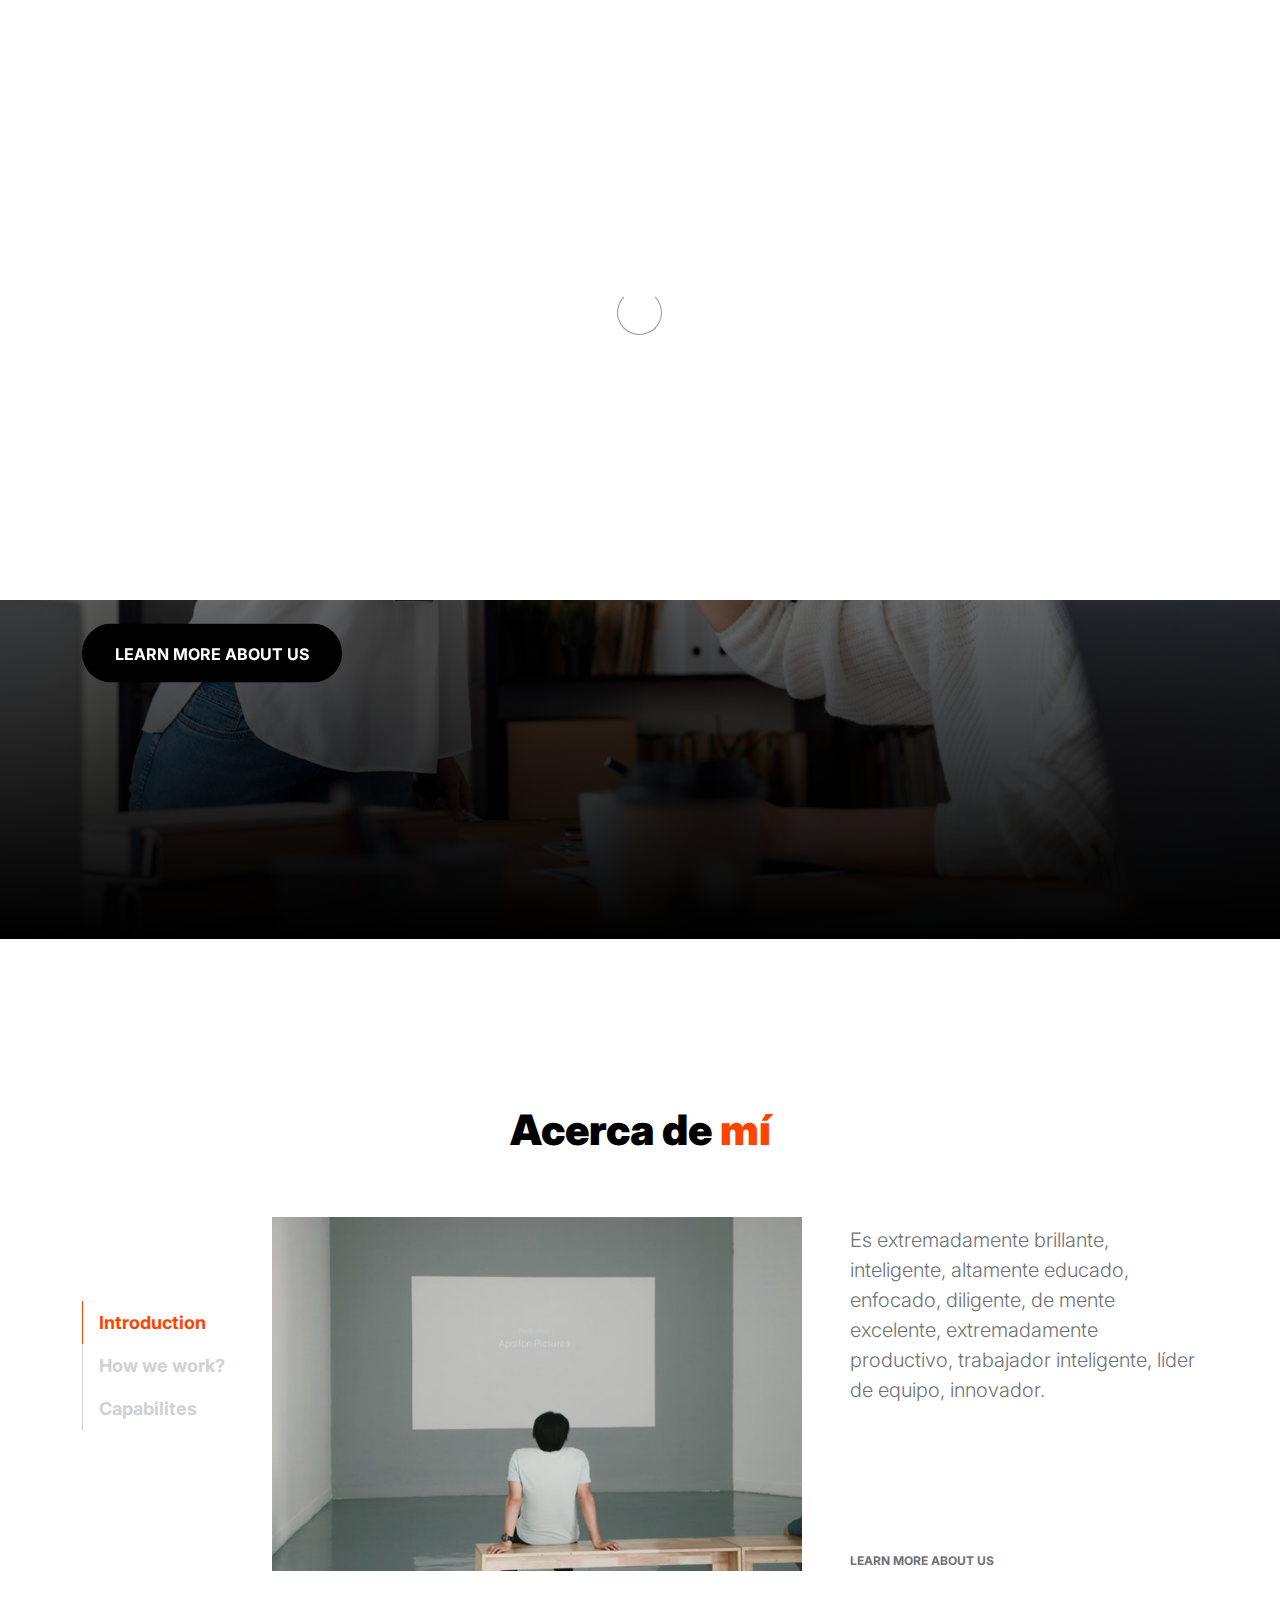
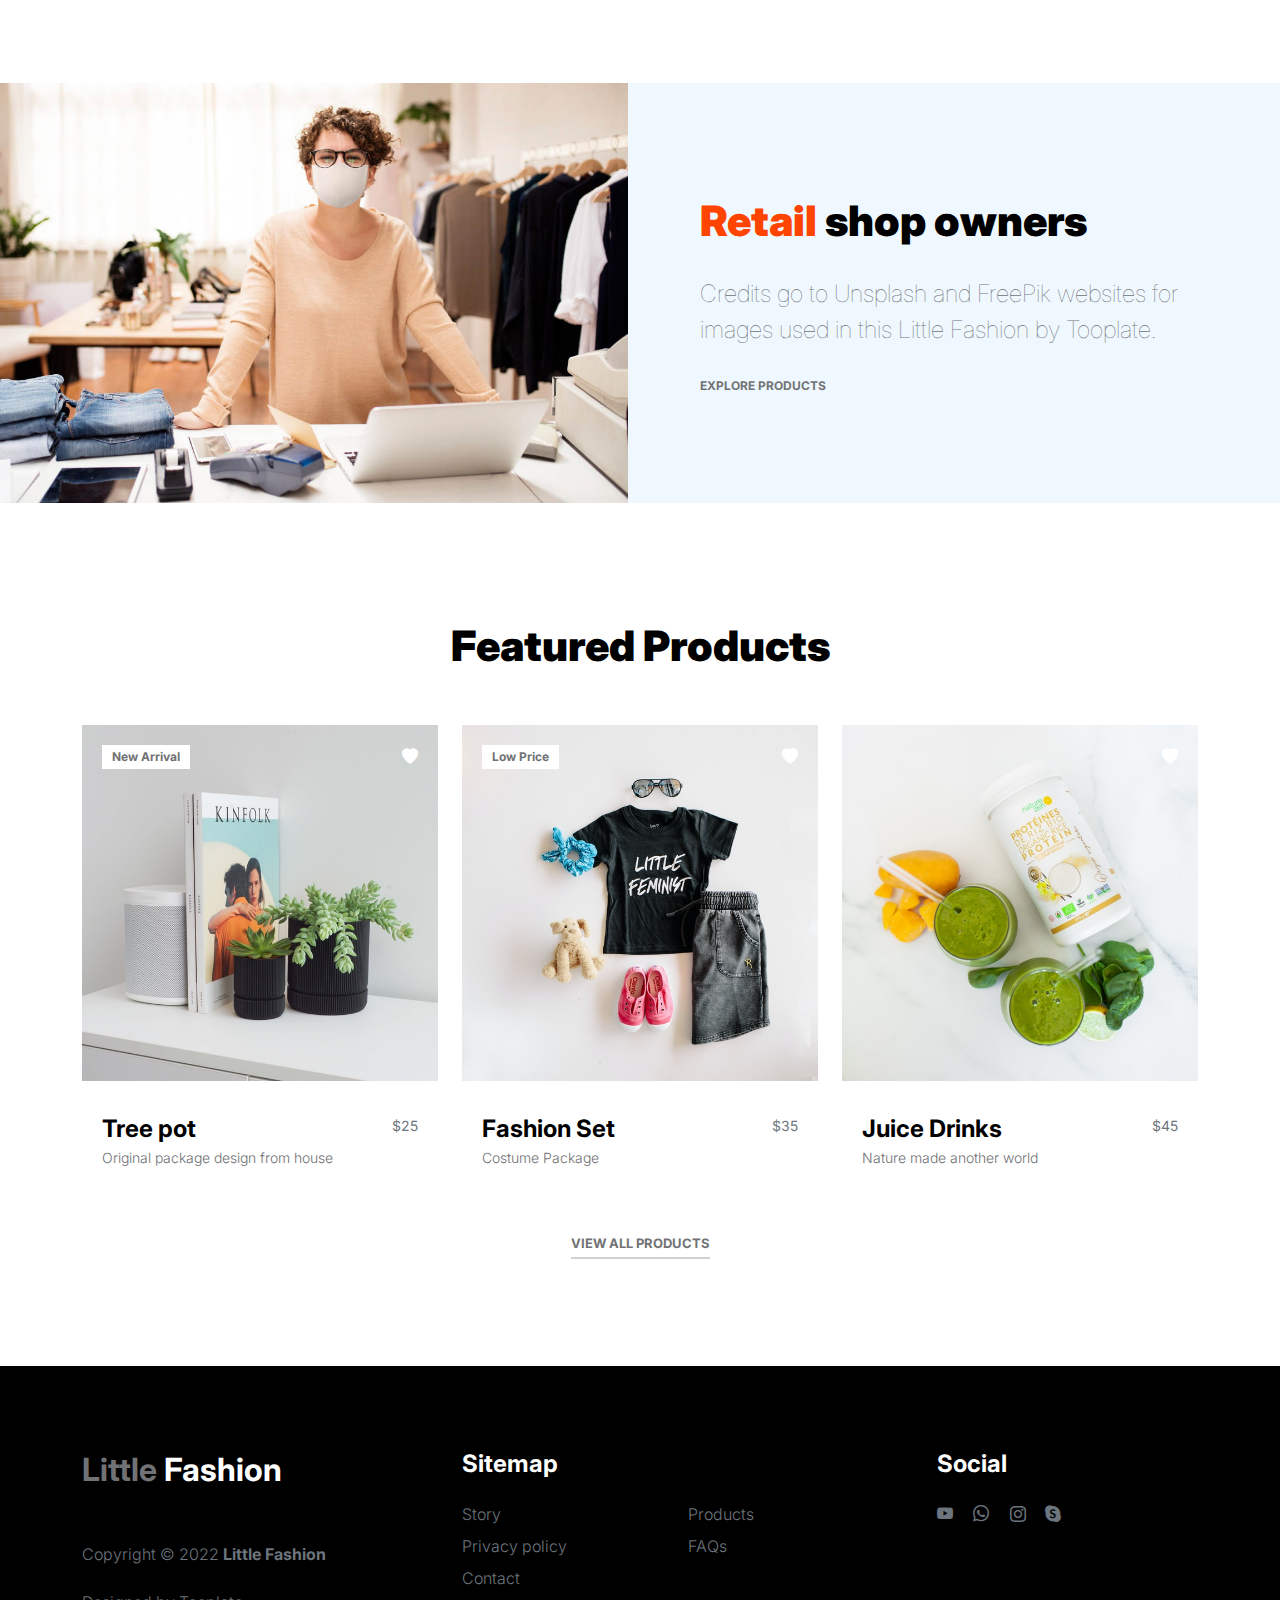
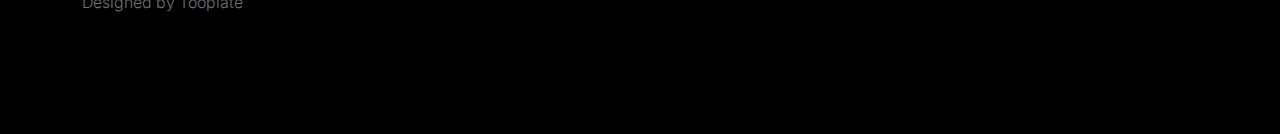
==== index.html @ ce6ab03c "8" ====
<!doctype html>
<html lang="en">
    <head>
        <meta charset="utf-8">
        <meta name="viewport" content="width=device-width, initial-scale=1">

        <meta name="description" content="">
        <meta name="author" content="">

        <title>LEONARDO CRISOSTOMO AQUIÑO</title>

        <!-- CSS FILES -->
        <link rel="preconnect" href="https://fonts.googleapis.com">

        <link rel="preconnect" href="https://fonts.gstatic.com" crossorigin>

        <link href="https://fonts.googleapis.com/css2?family=Inter:wght@100;300;400;700;900&display=swap" rel="stylesheet">

        <link href="css/bootstrap.min.css" rel="stylesheet">
        <link href="css/bootstrap-icons.css" rel="stylesheet">

        <link rel="stylesheet" href="css/slick.css"/>

        <link href="css/tooplate-little-fashion.css" rel="stylesheet">
<!--

Tooplate 2127 Little Fashion

https://www.tooplate.com/view/2127-little-fashion

-->
    </head>
    
    <body>

        <section class="preloader">
            <div class="spinner">
                <span class="sk-inner-circle"></span>
            </div>
        </section>
    
        <main>

            <nav class="navbar navbar-expand-lg">
                <div class="container">
                    <button class="navbar-toggler" type="button" data-bs-toggle="collapse" data-bs-target="#navbarNav" aria-controls="navbarNav" aria-expanded="false" aria-label="Toggle navigation">
                        <span class="navbar-toggler-icon"></span>
                    </button>

                    <a class="navbar-brand" href="index.html">
                        <strong><span>Little</span> Fashion</strong>
                    </a>

                    <div class="d-lg-none">
                        <a href="sign-in.html" class="bi-person custom-icon me-3"></a>

                        <a href="product-detail.html" class="bi-bag custom-icon"></a>
                    </div>

                    <div class="collapse navbar-collapse" id="navbarNav">
                        <ul class="navbar-nav mx-auto">
                            <li class="nav-item">
                                <a class="nav-link active" href="index.html">Home</a>
                            </li>

                            <li class="nav-item">
                                <a class="nav-link" href="about.html">Story</a>
                            </li>

                            <li class="nav-item">
                                <a class="nav-link" href="products.html">Products</a>
                            </li>

                            <li class="nav-item">
                                <a class="nav-link" href="faq.html">FAQs</a>
                            </li>

                            <li class="nav-item">
                                <a class="nav-link" href="contact.html">Contact</a>
                            </li>
                        </ul>

                        <div class="d-none d-lg-block">
                            <a href="sign-in.html" class="bi-person custom-icon me-3"></a>

                            <a href="product-detail.html" class="bi-bag custom-icon"></a>
                        </div>
                    </div>
                </div>
            </nav>

            <section class="slick-slideshow">   
                <div class="slick-custom">
                    <img src="images/slideshow/medium-shot-business-women-high-five.jpeg" class="img-fluid" alt="">

                    <div class="slick-bottom">
                        <div class="container">
                            <div class="row">
                                <div class="col-lg-6 col-10">
                                    <h1 class="slick-title">LEONARDO CRISOSTOMO AQUIÑO</h1>

                                    <p class="lead text-white mt-lg-3 mb-lg-5">Little fashion template comes with total 8 HTML pages provided by Tooplate website.</p>

                                    <a href="about.html" class="btn custom-btn">Learn more about us</a>
                                </div>
                            </div>
                        </div>
                    </div>
                </div>

                <div class="slick-custom">
                    <img src="images/slideshow/team-meeting-renewable-energy-project.jpeg" class="img-fluid" alt="">

                    <div class="slick-bottom">
                        <div class="container">
                            <div class="row">
                                <div class="col-lg-6 col-10">
                                    <h1 class="slick-title">LEONARDO CRISOSTOMO AQUIÑO</h1>

                                    <p class="lead text-white mt-lg-3 mb-lg-5">Please share this Little Fashion template to your friends. Thank you for supporting us.</p>

                                    <a href="product.html" class="btn custom-btn">Explore products</a>
                                </div>
                            </div>
                        </div>
                    </div>
                </div>

                <div class="slick-custom">
                    <img src="images/slideshow/two-business-partners-working-together-office-computer.jpeg" class="img-fluid" alt="">

                    <div class="slick-bottom">
                        <div class="container">
                            <div class="row">
                                <div class="col-lg-6 col-10">
                                    <h1 class="slick-title">LEONARDO CRISOSTOMO AQUIÑO</h1>

                                    <p class="lead text-white mt-lg-3 mb-lg-5">Tooplate is one of the best HTML CSS template websites for everyone.</p>

                                    <a href="contact.html" class="btn custom-btn">Work with us</a>
                                </div>
                            </div>
                        </div>
                    </div>
                </div>

            </section>

            <section class="about section-padding">
                <div class="container">
                    <div class="row">

                        <div class="col-12 text-center">
                            <h2 class="mb-5">Acerca de  <span> mí</span> </h2>
                        </div>

                        <div class="col-lg-2 col-12 mt-auto mb-auto">
                            <ul class="nav nav-pills mb-5 mx-auto justify-content-center align-items-center" id="pills-tab" role="tablist">
                                <li class="nav-item" role="presentation">
                                    <button class="nav-link active" id="pills-home-tab" data-bs-toggle="pill" data-bs-target="#pills-home" type="button" role="tab" aria-controls="pills-home" aria-selected="true">Introduction</button>
                                </li>

                                <li class="nav-item" role="presentation">
                                    <button class="nav-link" id="pills-youtube-tab" data-bs-toggle="pill" data-bs-target="#pills-youtube" type="button" role="tab" aria-controls="pills-youtube" aria-selected="true">How we work?</button>
                                </li>

                                <li class="nav-item" role="presentation">
                                    <button class="nav-link" id="pills-skill-tab" data-bs-toggle="pill" data-bs-target="#pills-skill" type="button" role="tab" aria-controls="pills-skill" aria-selected="false">Capabilites</button>
                                </li>
                            </ul>
                        </div>

                        <div class="col-lg-10 col-12">
                            <div class="tab-content mt-2" id="pills-tabContent">
                                <div class="tab-pane fade show active" id="pills-home" role="tabpanel" aria-labelledby="pills-home-tab">

                                    <div class="row">
                                        <div class="col-lg-7 col-12">
                                            <img src="images/pim-chu-z6NZ76_UTDI-unsplash.jpeg" class="img-fluid" alt="">
                                        </div>

                                        <div class="col-lg-5 col-12">
                                            <div class="d-flex flex-column h-100 ms-lg-4 mt-lg-0 mt-5">
                                                <h4></h4>

                                                <p>Es extremadamente brillante, inteligente, altamente educado, enfocado, diligente, de mente excelente, extremadamente productivo, trabajador inteligente, líder de equipo, innovador. </p>

                                                <p></p>

                                                <div class="mt-2 mt-lg-auto">
                                                    <a href="about.html" class="custom-link mb-2">
                                                        Learn more about us
                                                        <i class="bi-arrow-right ms-2"></i>
                                                    </a>
                                                </div>
                                            </div>
                                        </div>
                                    </div>
                                </div>

                                <div class="tab-pane fade" id="pills-youtube" role="tabpanel" aria-labelledby="pills-youtube-tab">

                                    <div class="row">
                                        <div class="col-lg-7 col-12">
                                            <div class="ratio ratio-16x9">
                                                <iframe src="https://www.youtube-nocookie.com/embed/f_7JqPDWhfw?controls=0" title="YouTube video player" frameborder="0" allow="accelerometer; autoplay; clipboard-write; encrypted-media; gyroscope; picture-in-picture" allowfullscreen></iframe>
                                            </div>
                                        </div>

                                        <div class="col-lg-5 col-12">
                                            <div class="d-flex flex-column h-100 ms-lg-4 mt-lg-0 mt-5">
                                                <h4 class="mb-3">Life at Studio</h4>

                                                <p>A lo largo de tres años en el negocio, Weve tuvo la oportunidad de trabajar en una variedad de proyectos, con las empresas</p>

                                                <p>El trabajo personalizado es la marca, el diseño web, el diseño de UI/UX</p>

                                                <div class="mt-2 mt-lg-auto">
                                                    <a href="contact.html" class="custom-link mb-2">
                                                        Work with us
                                                        <i class="bi-arrow-right ms-2"></i>
                                                    </a>
                                                </div>
                                            </div>
                                        </div>
                                    </div>
                                </div>

                                <div class="tab-pane fade" id="pills-skill" role="tabpanel" aria-labelledby="pills-skill-tab">
                                    <div class="row">
                                        <div class="col-lg-7 col-12">
                                            <img src="images/cody-lannom-G95AReIh_Ko-unsplash.jpeg" class="img-fluid" alt="">
                                        </div>

                                        <div class="col-lg-5 col-12">
                                            <div class="d-flex flex-column h-100 ms-lg-4 mt-lg-0 mt-5">
                                                <h4 class="mb-3">What can help you?</h4>

                                                <p>Over three years in business, We’ve had the chance on projects</p>

                                                <div class="skill-thumb mt-3">

                                                    <strong>Branding</strong>
                                                        <span class="float-end">90%</span>
                                                            <div class="progress">
                                                                <div class="progress-bar progress-bar-primary" role="progressbar" aria-valuenow="90" aria-valuemin="0" aria-valuemax="100" style="width: 90%;"></div>
                                                            </div>

                                                    <strong>Design & Stragety</strong>
                                                        <span class="float-end">70%</span>
                                                            <div class="progress">
                                                                <div class="progress-bar progress-bar-primary" role="progressbar" aria-valuenow="70" aria-valuemin="0" aria-valuemax="100" style="width: 70%;"></div>
                                                            </div>

                                                    <strong>Online Platform</strong>
                                                        <span class="float-end">80%</span>
                                                            <div class="progress">
                                                                <div class="progress-bar progress-bar-primary" role="progressbar" aria-valuenow="80" aria-valuemin="0" aria-valuemax="100" style="width: 80%;"></div>
                                                            </div>

                                                </div>
                                                
                                                <div class="mt-2 mt-lg-auto">
                                                    <a href="products.html" class="custom-link mb-2">
                                                        Explore products
                                                        <i class="bi-arrow-right ms-2"></i>
                                                    </a>
                                                </div>
                                            </div>
                                        </div>
                                    </div>
                                </div>

                            </div>
                        </div>

                    </div>
                </div>
            </section>

            <section class="front-product">
                <div class="container-fluid p-0">
                    <div class="row align-items-center">

                        <div class="col-lg-6 col-12">
                            <img src="images/retail-shop-owner-mask-social-distancing-shopping.jpg" class="img-fluid" alt="">
                        </div>

                        <div class="col-lg-6 col-12">
                            <div class="px-5 py-5 py-lg-0">
                                
                                <h2 class="mb-4"><span>Retail</span> shop owners</h2>

                                <p class="lead mb-4">Credits go to Unsplash and FreePik websites for images used in this Little Fashion by Tooplate.</p>

                                <a href="products.html" class="custom-link">
                                    Explore Products
                                    <i class="bi-arrow-right ms-2"></i>
                                </a>
                            </div>
                        </div>

                    </div>
                </div>
            </section>

            <section class="featured-product section-padding">
                <div class="container">
                    <div class="row">
                        
                        <div class="col-12 text-center">
                            <h2 class="mb-5">Featured Products</h2>
                        </div>

                        <div class="col-lg-4 col-12 mb-3">
                            <div class="product-thumb">
                                <a href="product-detail.html">
                                    <img src="images/product/evan-mcdougall-qnh1odlqOmk-unsplash.jpeg" class="img-fluid product-image" alt="">
                                </a>

                                <div class="product-top d-flex">
                                    <span class="product-alert me-auto">New Arrival</span>

                                    <a href="#" class="bi-heart-fill product-icon"></a>
                                </div>

                                <div class="product-info d-flex">
                                    <div>
                                        <h5 class="product-title mb-0">
                                            <a href="product-detail.html" class="product-title-link">Tree pot</a>
                                        </h5>

                                        <p class="product-p">Original package design from house</p>
                                    </div>

                                    <small class="product-price text-muted ms-auto mt-auto mb-5">$25</small>
                                </div>
                            </div>
                        </div>

                        <div class="col-lg-4 col-12 mb-3">
                            <div class="product-thumb">
                                <a href="product-detail.html">
                                    <img src="images/product/jordan-nix-CkCUvwMXAac-unsplash.jpeg" class="img-fluid product-image" alt="">
                                </a>

                                <div class="product-top d-flex">
                                    <span class="product-alert">Low Price</span>

                                    <a href="#" class="bi-heart-fill product-icon ms-auto"></a>
                                </div>

                                <div class="product-info d-flex">
                                    <div>
                                        <h5 class="product-title mb-0">
                                            <a href="product-detail.html" class="product-title-link">Fashion Set</a>
                                        </h5>

                                        <p class="product-p">Costume Package</p>
                                    </div>

                                    <small class="product-price text-muted ms-auto mt-auto mb-5">$35</small>
                                </div>
                            </div>
                        </div>

                        <div class="col-lg-4 col-12">
                            <div class="product-thumb">
                                <a href="product-detail.html">
                                    <img src="images/product/nature-zen-3Dn1BZZv3m8-unsplash.jpeg" class="img-fluid product-image" alt="">
                                </a>

                                <div class="product-top d-flex">
                                    <a href="#" class="bi-heart-fill product-icon ms-auto"></a>
                                </div>

                                <div class="product-info d-flex">
                                    <div>
                                        <h5 class="product-title mb-0">
                                            <a href="product-detail.html" class="product-title-link">Juice Drinks</a>
                                        </h5>

                                        <p class="product-p">Nature made another world</p>
                                    </div>

                                    <small class="product-price text-muted ms-auto mt-auto mb-5">$45</small>
                                </div>
                            </div>
                        </div>

                        <div class="col-12 text-center">
                            <a href="products.html" class="view-all">View All Products</a>
                        </div>

                    </div>
                </div>
            </section>

        </main>

        <footer class="site-footer">
            <div class="container">
                <div class="row">

                    <div class="col-lg-3 col-10 me-auto mb-4">
                        <h4 class="text-white mb-3"><a href="index.html">Little</a> Fashion</h4>
                        <p class="copyright-text text-muted mt-lg-5 mb-4 mb-lg-0">Copyright © 2022 <strong>Little Fashion</strong></p>
                        <br>
                        <p class="copyright-text">Designed by <a href="https://www.tooplate.com/" target="_blank">Tooplate</a></p>
                    </div>

                    <div class="col-lg-5 col-8">
                        <h5 class="text-white mb-3">Sitemap</h5>

                        <ul class="footer-menu d-flex flex-wrap">
                            <li class="footer-menu-item"><a href="about.html" class="footer-menu-link">Story</a></li>

                            <li class="footer-menu-item"><a href="#" class="footer-menu-link">Products</a></li>

                            <li class="footer-menu-item"><a href="#" class="footer-menu-link">Privacy policy</a></li>

                            <li class="footer-menu-item"><a href="#" class="footer-menu-link">FAQs</a></li>

                            <li class="footer-menu-item"><a href="#" class="footer-menu-link">Contact</a></li>
                        </ul>
                    </div>

                    <div class="col-lg-3 col-4">
                        <h5 class="text-white mb-3">Social</h5>

                        <ul class="social-icon">

                            <li><a href="#" class="social-icon-link bi-youtube"></a></li>

                            <li><a href="#" class="social-icon-link bi-whatsapp"></a></li>

                            <li><a href="#" class="social-icon-link bi-instagram"></a></li>

                            <li><a href="#" class="social-icon-link bi-skype"></a></li>
                        </ul>
                    </div>

                </div>
            </div>
        </footer>

        <!-- JAVASCRIPT FILES -->
        <script src="js/jquery.min.js"></script>
        <script src="js/bootstrap.bundle.min.js"></script>
        <script src="js/Headroom.js"></script>
        <script src="js/jQuery.headroom.js"></script>
        <script src="js/slick.min.js"></script>
        <script src="js/custom.js"></script>

    </body>
</html>
---- css/tooplate-little-fashion.css ----
/*

Tooplate 2127 Little Fashion

https://www.tooplate.com/view/2127-little-fashion

*/


/*---------------------------------------
  CUSTOM PROPERTIES ( VARIABLES )             
-----------------------------------------*/
:root {
  --white-color:                #FFFFFF;
  --primary-color:              #FF4400;
  --section-bg-color:           #f0f8ff;
  --dark-color:                 #000000;
  --grey-color:                 #d0d1d1;
  --p-color:                    #717275;

  --body-font-family:           'Inter', sans-serif;

  --h5-font-size:               24px;
  --p-font-size:                20px;
  --copyright-text-font-size:   16px;
  --product-link-font-size:     14px;
  --custom-link-font-size:      12px;

  --font-weight-thin:           100;
  --font-weight-light:          300;
  --font-weight-normal:         400;
  --font-weight-bold:           700;
  --font-weight-black:          900;
}

body,
html {
  height: 100%;
}

html {
  scroll-behavior: smooth;
}

@media screen and (prefers-reduced-motion: reduce) {
  html {
    scroll-behavior: auto;
  }
}

body {
    background: var(--white-color);
    font-family: var(--body-font-family);    
    position: relative;
}

/*---------------------------------------
  TYPOGRAPHY               
-----------------------------------------*/

h2,
h3,
h4,
h5,
h6 {
  color: var(--dark-color);
  line-height: inherit;
}

h1,
h2,
h3,
h4,
h5,
h6 {
  font-weight: var(--font-weight-bold);
}

h1,
h2 {
  font-weight: var(--font-weight-black);
}

h1 {
  font-size: 64px;
  line-height: normal;
}

h2 {
  font-size: 42px;
}

h3 {
  font-size: 36px;
}

h4 {
  font-size: 32px;
}

h5 {
  font-size: 24px;
}

h6 {
  font-size: 20px;
}

p {
  color: var(--p-color);
  font-size: var(--p-font-size);
  font-weight: var(--font-weight-light);
}

a, 
button {
  touch-action: manipulation;
  transition: all 0.3s;
}

a {
  color: var(--p-color);
  text-decoration: none;
}

a:hover {
  color: var(--primary-color);
}

.text-primary {
  color: var(--primary-color) !important;
}

::selection {
  background: var(--primary-color);
  color: var(--white-color);
}

/*---------------------------------------
  CUSTOM LINK               
-----------------------------------------*/
.custom-link {
  color: var(--p-color);
  font-size: var(--custom-link-font-size);
  font-weight: var(--font-weight-bold);
  text-transform: uppercase;
  position: relative;
}

.custom-link i {
  position: absolute;
  opacity: 0;
  bottom: 0;
  left: 100%;
  transition: all 0.3s;
  line-height: normal;
}

.custom-link:hover i {
  opacity: 1;
  left: 101%;
}

.lead {
  font-size: 1.5rem;
  font-weight: var(--font-weight-thin);
}

b,
strong {
  font-weight: var(--font-weight-bold);
}

/*---------------------------------------
  PRE LOADER               
-----------------------------------------*/
.preloader {
  position: fixed;
  top: 0;
  left: 0;
  width: 100%;
  height: 100%;
  z-index: 99999;
  display: flex;
  flex-flow: row nowrap;
  justify-content: center;
  align-items: center;
  background: none repeat scroll 0 0 var(--white-color);
}

.spinner {
  border: 1px solid transparent;
  border-radius: 5px;
  position: relative;
}

.spinner::before {
  content: '';
  box-sizing: border-box;
  position: absolute;
  top: 50%;
  left: 50%;
  width: 45px;
  height: 45px;
  margin-top: -10px;
  margin-left: -23px;
  border-radius: 50%;
  border: 1px solid #959595;
  border-top-color: var(--white-color);
  animation: spinner .9s linear infinite;
}

@keyframes spinner {
  to {transform: rotate(360deg);}
}

/*---------------------------------------
  CUSTOM BUTTON & ICON              
-----------------------------------------*/
.custom-btn {
  background: var(--dark-color);
  border-radius: 50px;
  color: var(--white-color);
  font-size: var(--copyright-text-font-size);
  text-transform: uppercase;
  padding: 16.50px 20px;
}

.social-btn {
  background: transparent;
  border: 1px solid var(--grey-color);
  color: var(--dark-color);
  text-transform: none;
}

.social-btn:hover {
  border-color: transparent;
}

.cart-form-select {
  border-radius: 0;
  padding-top: 15px;
  padding-bottom: 15px;
}

.cart-btn {
  border-radius: 0;
  width: 100%;
  font-size: var(--product-link-font-size);
}

.custom-btn:hover,
.slick-slideshow .custom-btn:hover {
  background: var(--primary-color);
  color: var(--white-color);
}

.custom-icon {
  color: var(--p-color);
  font-size: 24px;
}

.custom-icon {
  display: inline-block;
  vertical-align: middle;
}

.bi-bag.custom-icon {
  font-size: 17px;
}

.featured-icon {
  color: var(--grey-color);
  font-size: 52px;
}

/*---------------------------------------
  DIV SEPARATOR               
-----------------------------------------*/
.div-separator {
  position: relative;
}

.div-separator::before {
  content: "";
  height: 1px;
  background: var(--grey-color);
  display: block;
  width: 100%;
}

.div-separator span {
  position: absolute;
  top: 50%;
  margin-left: -22.5px;
  left: 50%;
  text-align: center;
  background: var(--white-color);
  margin-top: -11px;
  color: var(--dark-color);
  font-weight: var(--font-weight-bold);
  font-size: 14px;
  width: 35px;
  text-transform: uppercase;
}

/*---------------------------------------
  FULL IMAGE               
-----------------------------------------*/
.full-image-img {
  display: block;
  position: absolute;
  z-index: -1;
  right: 0;
  width: 100%;
  bottom: -120px;
  min-width: 650px;
}

@media (min-width: 1600px) {
  .full-image-img {
    bottom: -200px;
  }
}

/*---------------------------------------
  NAVIGATION               
-----------------------------------------*/
.navbar {
  background: var(--white-color);
  position: fixed;
  top: 0;
  right: 0;
  left: 0;
  padding: 25px 0;
  z-index: 2;
  will-change: transform;
  transition: transform 300ms linear;
}

.navbar span, h2 span, h4 span {
	color: var(--primary-color);
}

.navbar.headroom--not-top {
  padding: 20px 0;
}

.headroom--pinned {
  transform: translate(0, 0);
}

.headroom--unpinned {
  transform: translate(0, -150%);
}

.navbar-brand {
  color: var(--dark-color);
  font-size: 24px;
  font-weight: var(--font-weight-light);
  margin: 0;
  padding: 0;
}

.navbar-expand-lg .navbar-nav .nav-link {
  display: inline-block;
  padding: 0;
  margin-right: 1.5rem;
  margin-left: 1.5rem;
}

.nav-link {
  color: var(--p-color);
  font-size: 16px;
  position: relative;
}

.navbar .nav-link::after {
  position: absolute;
  top: 100%;
  left: 0;
  width: 100%;
  height: 2px;
  background: var(--grey-color);
  content: '';
  opacity: 0;
  -webkit-transition: opacity 0.3s, -webkit-transform 0.3s;
  -moz-transition: opacity 0.3s, -moz-transform 0.3s;
  transition: opacity 0.3s, transform 0.3s;
  -webkit-transform: translateY(10px);
  -moz-transform: translateY(10px);
  transform: translateY(10px);
}

.navbar .nav-link.active::after, 
.navbar .nav-link:hover::after {
  opacity: 1;
  -webkit-transform: translateY(0px);
  -moz-transform: translateY(0px);
  transform: translateY(0px);
}

.navbar .nav-link.active,
.navbar .nav-link:hover {
  color: var(--primary-color);
}

.nav-link:focus, 
.nav-link:hover {
  color: var(--p-color);
}

.navbar-toggler {
  border: 0;
  padding: 0;
  cursor: pointer;
  margin: 0;
  width: 30px;
  height: 35px;
  outline: none;
}

.navbar-toggler:focus {
  outline: none;
  box-shadow: none;
}

.navbar-toggler[aria-expanded="true"] .navbar-toggler-icon {
  background: transparent;
}

.navbar-toggler[aria-expanded="true"] .navbar-toggler-icon:before,
.navbar-toggler[aria-expanded="true"] .navbar-toggler-icon:after {
  transition: top 300ms 50ms ease, -webkit-transform 300ms 350ms ease;
  transition: top 300ms 50ms ease, transform 300ms 350ms ease;
  transition: top 300ms 50ms ease, transform 300ms 350ms ease, -webkit-transform 300ms 350ms ease;
  top: 0;
}

.navbar-toggler[aria-expanded="true"] .navbar-toggler-icon:before {
  transform: rotate(45deg);
}

.navbar-toggler[aria-expanded="true"] .navbar-toggler-icon:after {
  transform: rotate(-45deg);
}

.navbar-toggler .navbar-toggler-icon {
  background: var(--dark-color);
  transition: background 10ms 300ms ease;
  display: block;
  width: 30px;
  height: 2px;
  position: relative;
}

.navbar-toggler .navbar-toggler-icon::before,
.navbar-toggler .navbar-toggler-icon::after {
  transition: top 300ms 350ms ease, -webkit-transform 300ms 50ms ease;
  transition: top 300ms 350ms ease, transform 300ms 50ms ease;
  transition: top 300ms 350ms ease, transform 300ms 50ms ease, -webkit-transform 300ms 50ms ease;
  position: absolute;
  right: 0;
  left: 0;
  background: var(--dark-color);
  width: 30px;
  height: 2px;
  content: '';
}

.navbar-toggler .navbar-toggler-icon:before {
  top: -8px;
}

.navbar-toggler .navbar-toggler-icon:after {
  top: 8px;
}

/*---------------------------------------
  SITE HEADER              
-----------------------------------------*/
.site-header {
  background-color: var(--section-bg-color);
  position: relative;
  overflow: hidden;
  margin-top: 86px;
}

.site-header.section-padding {
  padding-top: 7rem;
  padding-bottom: 7rem;
}

.site-header.section-padding-img {
  padding-top: 10rem;
  padding-bottom: 10rem;
}

.header-image {
  position: absolute;
  top: 0;
  right: 0;
  width: 50%;
  height: 100%;
  object-fit: cover;
}

/*---------------------------------------
  SLICK SLIDESHOW               
-----------------------------------------*/
@media (min-width: 992px) {
  .slick-slideshow {
    height: 100vh;
  }
}

.slick-slideshow {
  margin-top: 86px;
}

.slick-title {
  color: var(--white-color);
}

.slick-custom {
  position: relative;
}

.slick-custom img {
  width: 100%;
  object-fit: cover;
}

.slick-bottom {
  background: linear-gradient(to top, var(--dark-color), transparent 90%);
  position: absolute;
  z-index: 2;
  bottom: 0;
  right: 0;
  left: 0;
  width: 100%;
  height: 100%;
}

.slick-bottom .container {
  position: absolute;
  top: 40%;
  left: 50%;
  transform: translate(-50%, -40%);
}

.slick-overlay {
  background: linear-gradient(to top, #000, transparent 120%);
  position: absolute;
  top: 0;
  right: 0;
  bottom: 0;
  left: 0;
}

.slick-slideshow .custom-btn {
  font-weight: var(--font-weight-bold);
  display: inline-block;
  padding-right: 32px;
  padding-left: 32px;
}

@media (min-width: 576px) {
  .slick-slideshow .slick-dots {
    max-width: 540px;
  }
}

@media (min-width: 768px) {
  .slick-slideshow .slick-dots {
    max-width: 720px;
  }
}

@media (min-width: 992px) {
  .slick-slideshow .slick-dots {
    max-width: 960px;
  }
}

@media (min-width: 1200px) {
  .slick-slideshow .slick-dots {
    max-width: 1140px;
  }
}

@media (min-width: 1400px) {
  .slick-slideshow .slick-dots {
    max-width: 1320px;
  }
}

.slick-slideshow .slick-dots {
  position: absolute;
  z-index: 2;
  top: 50%;
  left: 0;
  right: 0;
  transform: translate(0, -50%);
  margin: 0 auto;
  padding: 0;
}

.slick-slideshow .slick-dots li {
  background: transparent;
  border: 5px solid rgba(255, 255, 255, 0.35);
  border-radius: 100%;
  display: block;
  width: 30px;
  height: 30px;
  margin: 10px;
  padding: 5px;
  margin-left: auto;
  cursor: pointer;
}

.slick-slideshow .slick-dots button {
  background: transparent;
  border: none;
  color: transparent;
  display: block;
  width: 100%;
  height: 0;
  margin: 0;
  padding: 0;
  outline: none;
  height: 0;
}

.slick-slideshow .slick-dots li:hover,
.slick-slideshow .slick-dots .slick-active {
  background: var(--white-color);
}

/*---------------------------------------
  CUSTOM CIRCLE IMAGES               
-----------------------------------------*/

.custom-circle-image {
  border-radius: 100px;
  width: 55px;
  height: 55px;
}

.custom-circle-image.team-image {
  width: 85px;
  height: 85px;
}

/*---------------------------------------
  TESTIMONIAL               
-----------------------------------------*/
.slick-testimonial .slick-list,
.slick-testimonial .slick-track {
  height: 100%;
}

.slick-testimonial {
  margin: auto;
}

.slick-testimonial-caption {
  quotes: '❝' '❞';
  position: relative;
  padding: 5rem 7rem;
}

.slick-testimonial-caption::before {
  content: open-quote;
  display: inline-block;
  color: var(--primary-color);
  font-family: auto;
  font-size: 100px;
  height: 0;
  position: absolute;
  top: 0;
  left: 0;
}

.slick-testimonial .slick-dots {
  text-align: center;
}

.slick-testimonial .slick-dots li {
  background: var(--grey-color);
  display: inline-block;
  vertical-align: top;
  width: 16%;
  height: 1px;
}

.slick-testimonial .slick-dots button {
  background: transparent;
  border: none;
  color: transparent;
  display: block;
  width: 100%;
  height: 0;
  margin: 0;
  padding: 0;
}

.slick-testimonial .slick-dots li:hover,
.slick-testimonial .slick-dots .slick-active {
  background: var(--dark-color);
}

/*---------------------------------------
  SECTION               
-----------------------------------------*/
section {
  content-visibility: auto;
  contain-intrinsic-size: 700px;
}

.section-padding {
  padding-top: 7rem;
  padding-bottom: 7rem;
}

.featured {
  background: var(--section-bg-color);
}

/*---------------------------------------
  ABOUT               
-----------------------------------------*/
.about .nav-pills .nav-item {
  width: 100%;
}

.about .nav-pills .nav-link {
  color: var(--grey-color);
  font-size: 18px;
  font-weight: var(--font-weight-bold);
  border-left: 1px solid var(--grey-color);
  border-radius: 0;
  padding-right: 0;
}

.about .nav-pills .nav-link:hover,
.about .nav-pills .nav-link.active, 
.about .nav-pills .show>.nav-link {
  background: transparent;
  border-left-color: var(--primary-color);
  color: var(--primary-color);
}

/*---------------------------------------
  FAQ ACCORDION               
-----------------------------------------*/
.accordion-item {
  background-color: transparent;
  border-top: 0;
  border-right: 0;
  border-left: 0;
}

.accordion-button {
  background-color: transparent;
  box-shadow: none;
}

.accordion-button:not(.collapsed) {
  background: transparent;
  box-shadow: none;
}

button:focus:not(:focus-visible) {
  border-color: transparent;
  box-shadow: none;
}

.accordion-body {
  border-top: 1px solid rgba(0,0,0,.125);
}

.accordion-button {
  font-size: 1.5rem;
  font-weight: var(--font-weight-normal);
  padding-top: 1.5rem;
  padding-right: 0;
  padding-bottom: 1.5rem;
  padding-left: 0;
}

.accordion-body {
  padding: 2rem 0;
}

/*---------------------------------------
  TEAM MEMBERS               
-----------------------------------------*/
.team {
  background: var(--grey-color);
}

.team-thumb {
  background: var(--white-color);
  position: relative;
  border-radius: .25rem;
  padding: 42px 32px;
}

.team-info {
  width: 100%;
}

.custom-modal-btn {
  background: var(--grey-color);
  color: var(--white-color);
  position: absolute;
  top: 0;
  right: 0;
  bottom: 0;
  margin: auto 32px;
  width: 42px;
  height: 42px;
}

.modal-body {
  padding: 4rem;
}

.modal-header {
  padding-top: 7rem;
  padding-bottom: 5rem;
}

.modal-header .btn-close {
  position: absolute;
  top: 0;
  right: 0;
  font-size: 24px;
  margin: 32px;
}

#cart-modal .modal-header .btn-close {
  z-index: 2;
  margin: 22px;
}

#cart-modal .modal-header {
  border-bottom: 0;
  padding: 0;
}

#cart-modal .modal-footer {
  padding: 2rem 4rem;
}

/*---------------------------------------
  SKILL - PROGRESS BAR               
-----------------------------------------*/
.skill-thumb strong {
  display: inline-block;
  margin-bottom: 6px;
}

.skill-thumb span {
  color: var(--dark-color);
  font-size: 24px;
  font-weight: var(--font-weight-bold);
}

.skill-thumb .progress {
  background: var(--white-color);
  box-shadow: none;
  border-radius: 100px;
  height: 1px;
  margin-bottom: 16px;
}

.skill-thumb .progress .progress-bar-primary {
  background: var(--grey-color);
}

/*---------------------------------------
  PRODUCT               
-----------------------------------------*/
.front-product {
  background: var(--section-bg-color);
}

.product-thumb {
  background: var(--white-color);
  position: relative;
  transition: all 0.5s ease-out;
}

.product-image {
  transition: all 0.5s ease-out;
}

.product-thumb:hover .product-image {
  box-shadow: 0 1rem 3rem rgba(0,0,0,.175);
}

.product-top {
  position: absolute;
  top: 0;
  right: 0;
  left: 0;
  margin: 20px;
}

.product-info {
  padding: 30px 20px;
}

.product-description,
.product-cart-thumb {
  padding: 0 20px;
}

.product-icon {
  color: var(--white-color);
}

.product-title-link {
  color: var(--dark-color);
}

.product-additional-link {
  display: inline-block;
  vertical-align: top;
  font-size: var(--product-link-font-size);
  margin-top: 32px;
  margin-right: 12px;
}

.product-alert {
  background: var(--white-color);
  color: var(--p-color);
  font-size: var(--custom-link-font-size);
  font-weight: var(--font-weight-bold);
  padding: 3px 10px;
}

.product-p {
  font-size: var(--product-link-font-size);
}

.view-all {
  text-transform: uppercase;
  color: var(--p-color);
  font-size: 13px;
  font-weight: var(--font-weight-bold);
  border-bottom: 2px solid var(--grey-color);
  padding-bottom: 6px;
}

/*---------------------------------------
  CONTACT              
-----------------------------------------*/
.contact-info {
  padding: 40px;
}

.contact-form .form-control {
  border-color: var(--grey-color);
  font-weight: var(--font-weight-normal);
}

.form-floating>label {
  color: var(--grey-color);
  font-weight: var(--font-weight-normal);
}

.contact-form button[type='submit'] {
  background: var(--dark-color);
  border: none;
  border-radius: 100px;
  color: var(--white-color);
  font-weight: var(--font-weight-bold);
  text-transform: uppercase;
  padding: 16px;
}

.contact-form button[type='submit']:hover {
  background: var(--primary-color);
}

/*---------------------------------------
  SITE FOOTER               
-----------------------------------------*/
.site-footer {
  background: var(--dark-color);
  padding-top: 5rem;
  padding-bottom: 5rem;
}

.footer-menu {
  margin: 0;
  padding: 0;
}

.footer-menu-item {
  display: block;
  width: 50%;
}

.footer-menu-link {
  color: #6c757d;
  font-weight: var(--font-weight-light);
  display: inline-block;
  vertical-align: top;
  margin-top: 4px;
  margin-bottom: 4px;
}

.site-footer .social-icon-link {
  margin-top: 4px;
}

.site-footer .social-icon-link:hover,
.footer-menu-link:hover {
  color: var(--white-color);
}

.copyright-text {
  font-size: var(--copyright-text-font-size);
}

/*---------------------------------------
  SOCIAL ICON               
-----------------------------------------*/
.social-icon {
  margin: 0;
  padding: 0;
}

.social-icon li {
  list-style: none;
  display: inline-block;
  vertical-align: top;
}

.social-icon-link {
  color: #6c757d;
  font-size: 1rem;
  display: inline-block;
  vertical-align: top;
  margin-bottom: 4px;
  margin-right: 15px;
}

.social-icon-link:hover {
  color: var(--primary-color);
}

/*---------------------------------------
  RESPONSIVE STYLES               
-----------------------------------------*/
@media screen and (max-width: 1200px) {
  h1 {
    font-size: 62px;
  }
}

@media screen and (max-width: 991px) {
  h1 {
    font-size: 42px;
    margin-bottom: 0;
  }

  h2 {
    font-size: 36px;
  }

  h3 {
    font-size: 32px;
  }

  h4 {
    font-size: 28px;
  }

  h5 {
    font-size: 24px;
  }

  h6 {
    font-size: 20px;
  }

  .lead {
    font-size: 16px;
  }

  .navbar-expand-lg .navbar-nav .nav-link {
    margin-top: 1rem;
  }

  .site-header {
    background-position: bottom;
  }

  #cart-modal .modal-header .btn-close {
    margin: 22px 14px;
  }

  .custom-btn {
    font-size: 14px;
    padding: 13.5px 20px;
  }

  .slick-slideshow .custom-btn {
    padding-right: 27px;
    padding-left: 27px;
  }

  .social-login,
  .div-separator {
    width: 75% !important;
  }

  #cart-modal .modal-footer .row {
    width: 100% !important;
  }

  .site-header.section-padding,
  .section-padding {
    padding-top: 4rem;
    padding-bottom: 4rem;
  }

  .site-header-image.section-padding {
    padding-bottom: 0;
  }

  .header-info {
    padding-top: 50px;
    padding-bottom: 100px;
  }

  .header-image {
    position: relative;
    top: auto;
    bottom: 0;
    left: 0;
    width: auto;
    height: auto;
  }

  .slick-testimonial-caption {
    padding: 6rem 3rem 4rem 3rem;
  }

  .slick-slideshow .slick-dots li {
    width: 25px;
    height: 25px;
  }

  .modal-header {
    padding-top: 6rem;
    padding-bottom: 2rem;
  }

  .modal-body {
    padding: 2rem;
  }

  #cart-modal .modal-footer {
    padding-right: 0;
    padding-left: 0;
  }

  #cart-modal .modal-body {
    padding: 4rem 2rem 2rem 2rem;
  }

  .full-image-img {
    bottom: 0;
  }
}
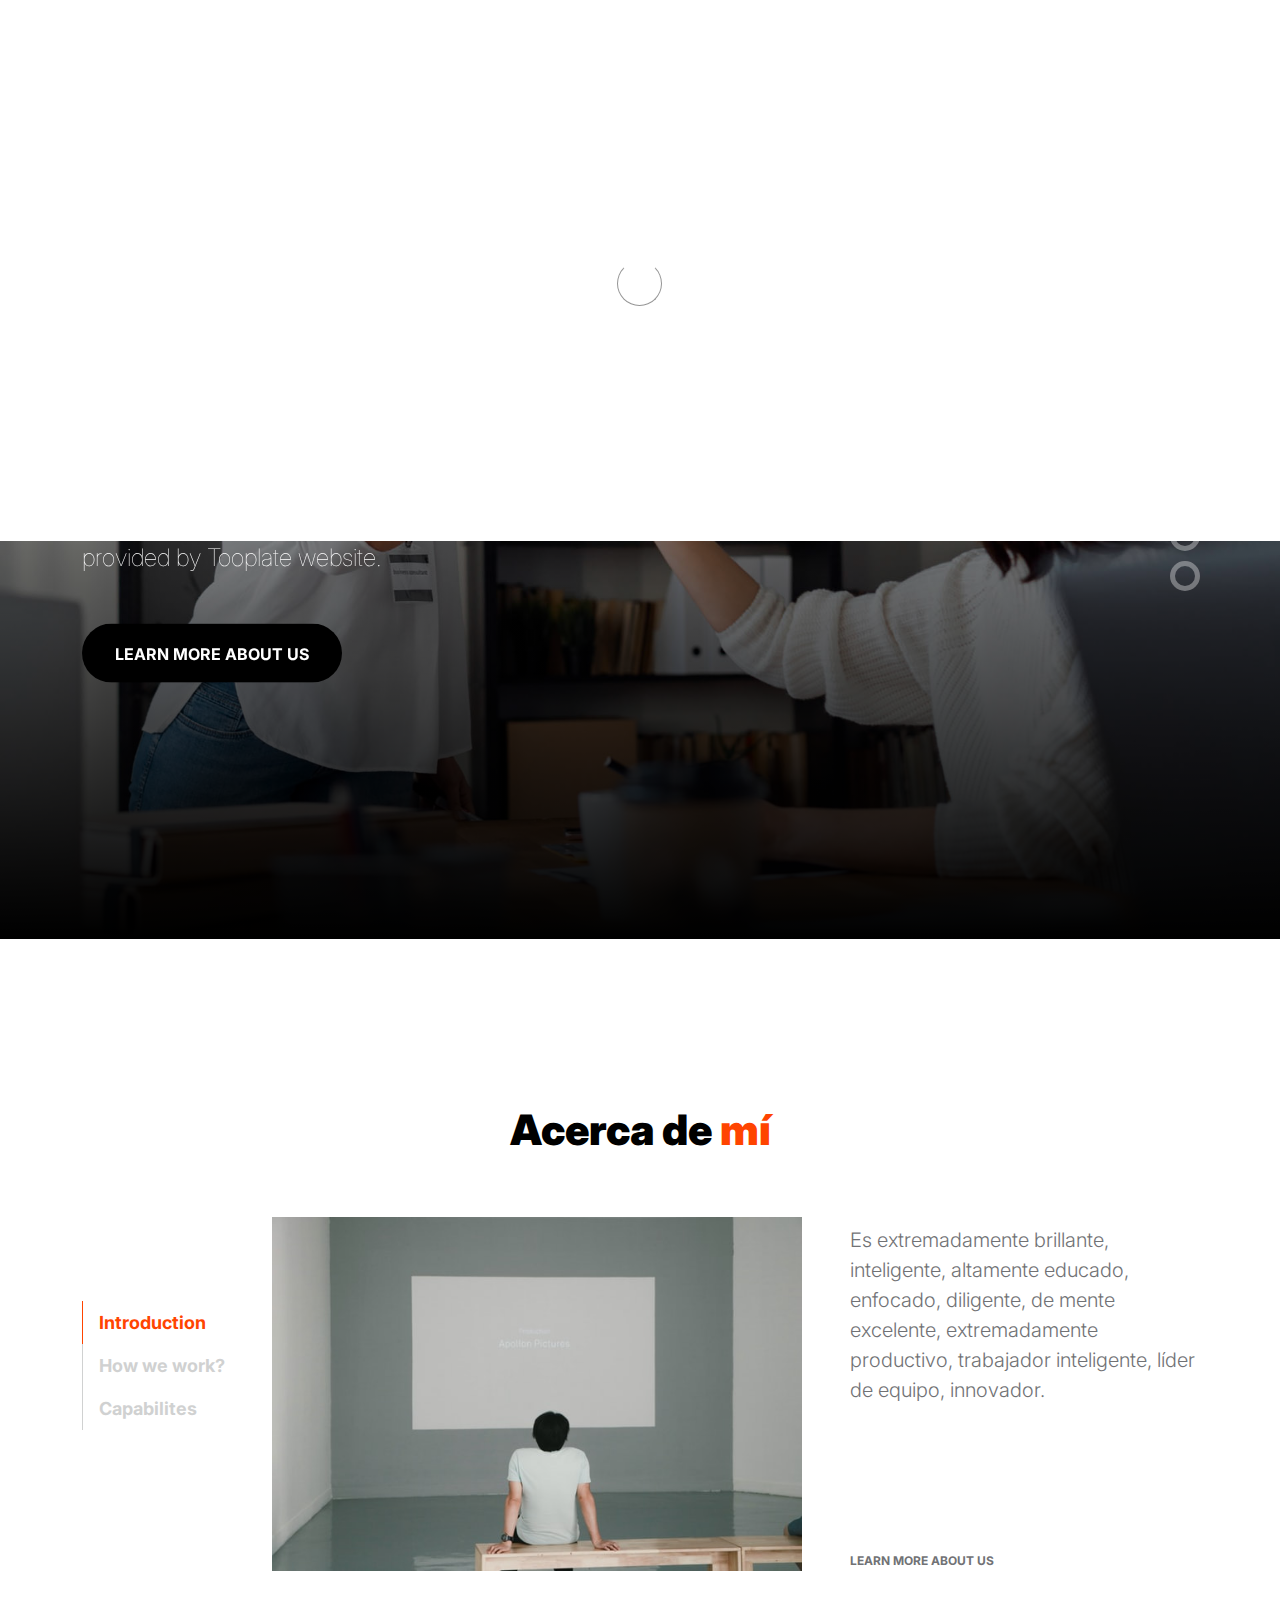
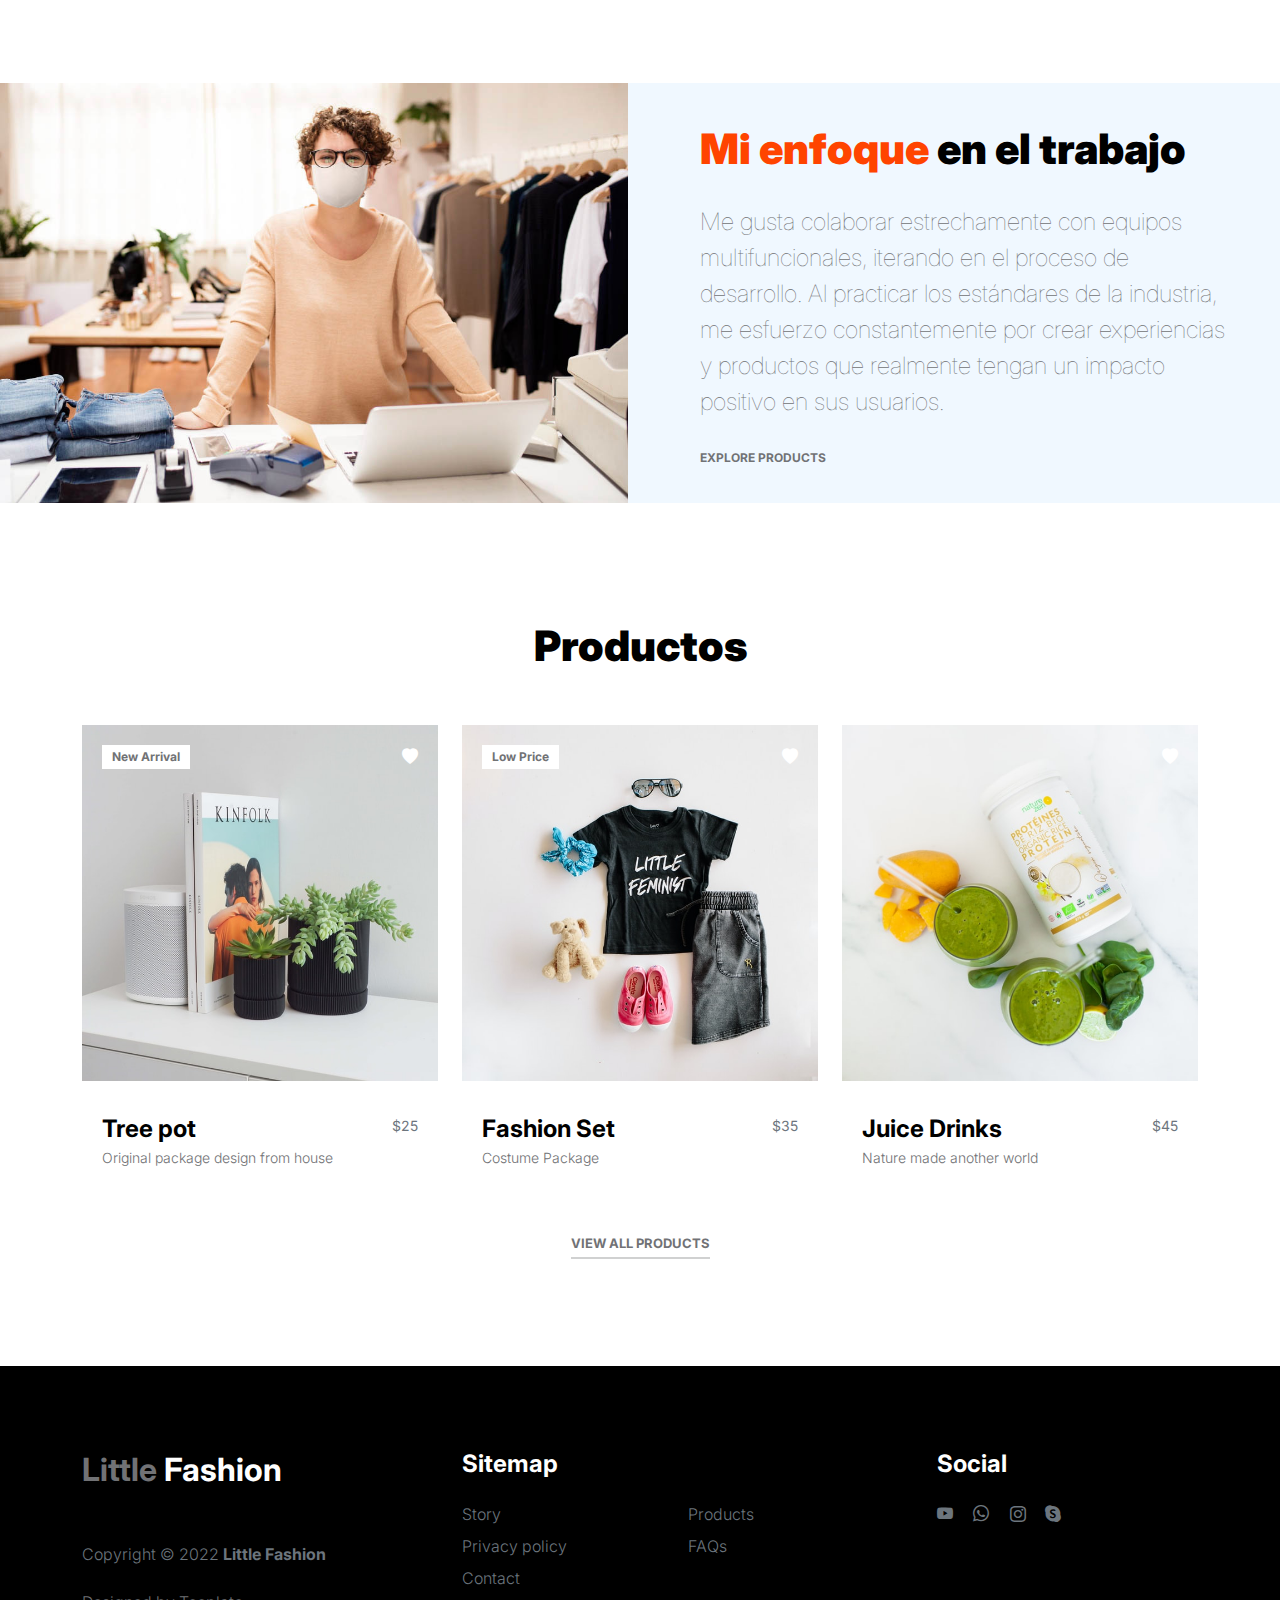
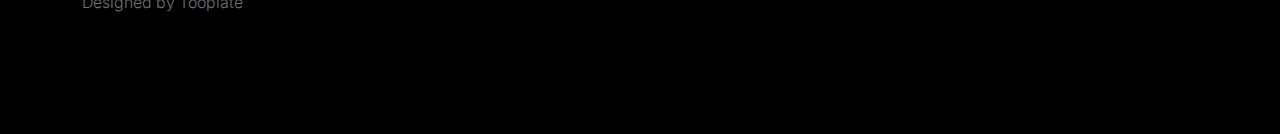
==== commit be074008: "9" ====
--- a/index.html
+++ b/index.html
@@ -211,7 +211,7 @@
                                             <div class="d-flex flex-column h-100 ms-lg-4 mt-lg-0 mt-5">
                                                 <h4 class="mb-3">Life at Studio</h4>
 
-                                                <p>A lo largo de tres años en el negocio, Weve tuvo la oportunidad de trabajar en una variedad de proyectos, con las empresas</p>
+                                                <p>A lo largo de tres años en el negocio, tuvo la oportunidad de trabajar en una variedad de proyectos, con las empresas</p>
 
                                                 <p>El trabajo personalizado es la marca, el diseño web, el diseño de UI/UX</p>
 
@@ -289,9 +289,9 @@
                         <div class="col-lg-6 col-12">
                             <div class="px-5 py-5 py-lg-0">
                                 
-                                <h2 class="mb-4"><span>Retail</span> shop owners</h2>
-
-                                <p class="lead mb-4">Credits go to Unsplash and FreePik websites for images used in this Little Fashion by Tooplate.</p>
+                                <h2 class="mb-4"><span>Mi enfoque</span> en el trabajo</h2>
+
+                                <p class="lead mb-4">Me gusta colaborar estrechamente con equipos multifuncionales, iterando en el proceso de desarrollo. Al practicar los estándares de la industria, me esfuerzo constantemente por crear experiencias y productos que realmente tengan un impacto positivo en sus usuarios.</p>
 
                                 <a href="products.html" class="custom-link">
                                     Explore Products
@@ -309,7 +309,7 @@
                     <div class="row">
                         
                         <div class="col-12 text-center">
-                            <h2 class="mb-5">Featured Products</h2>
+                            <h2 class="mb-5">Productos</h2>
                         </div>
 
                         <div class="col-lg-4 col-12 mb-3">
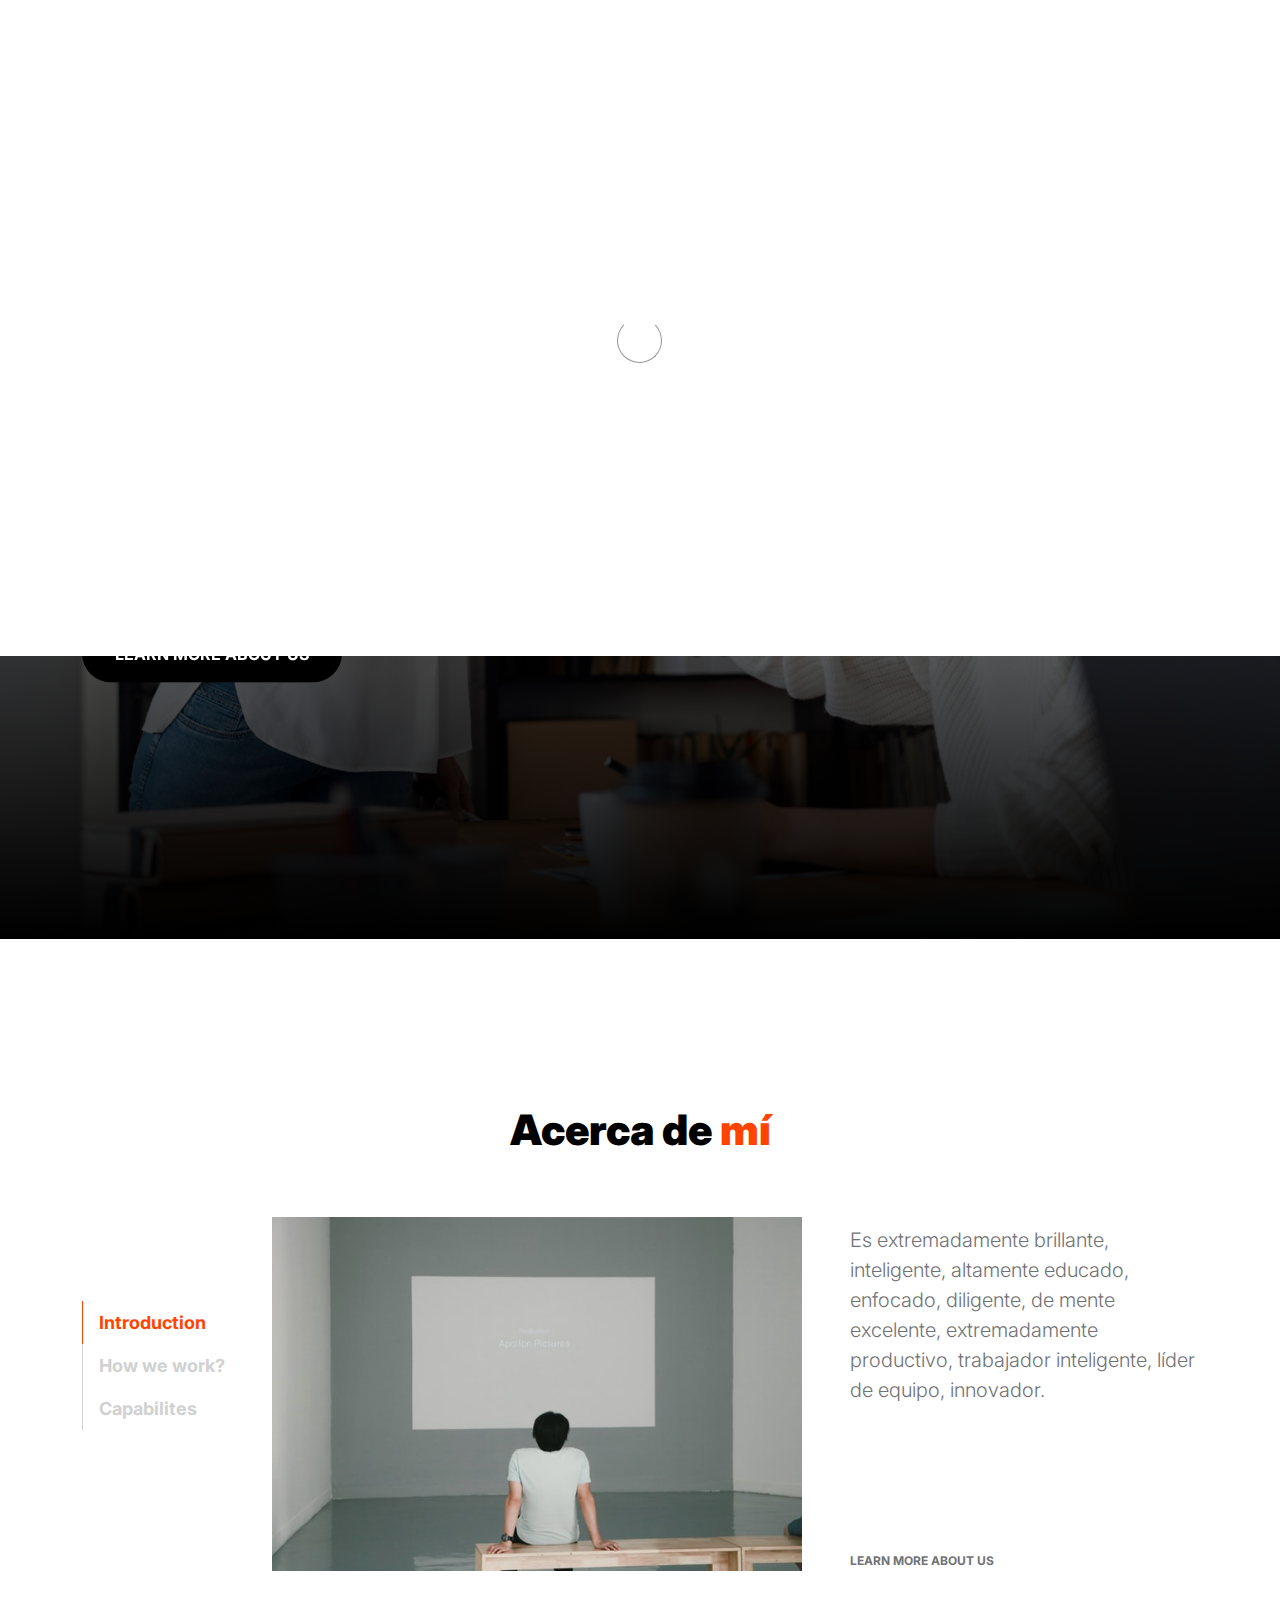
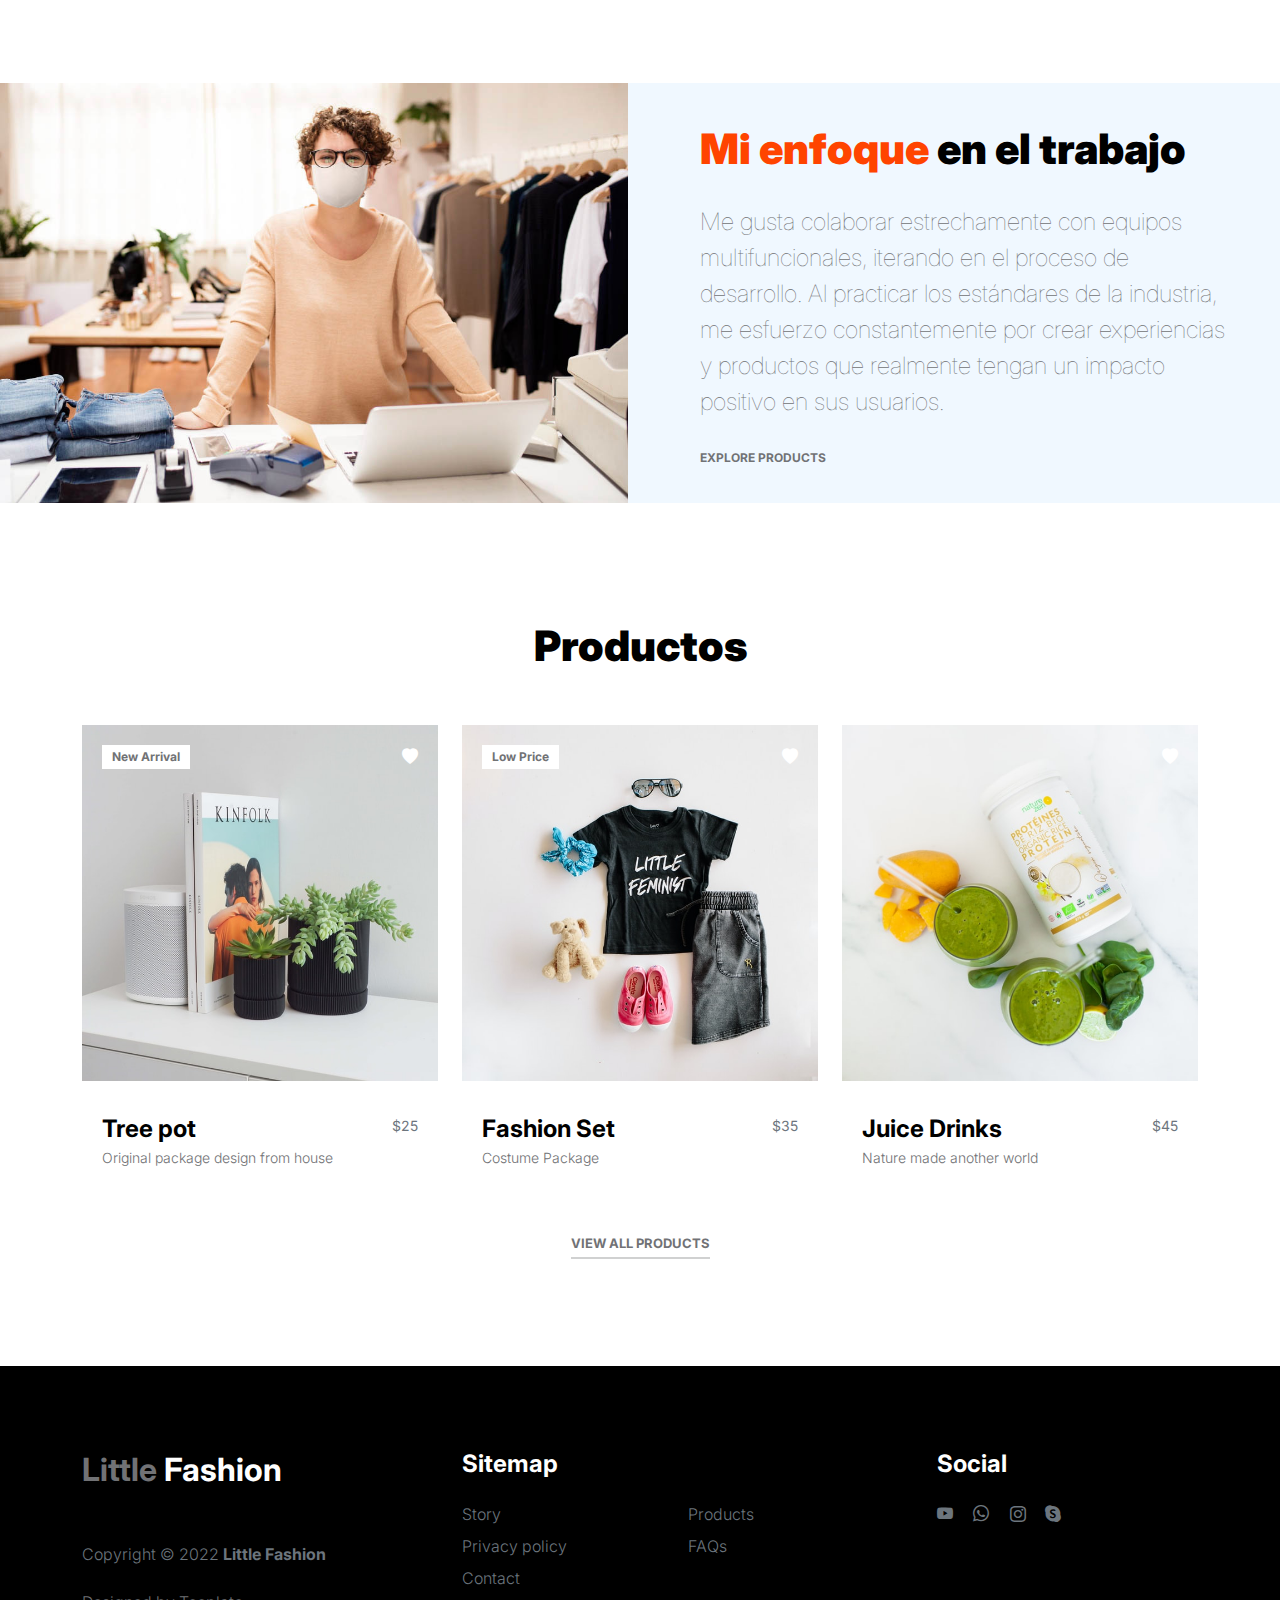
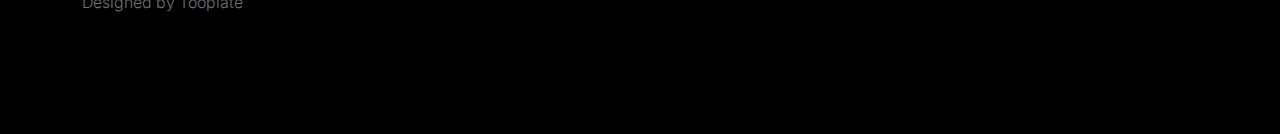
==== commit 99f84392: "10" ====
--- a/index.html
+++ b/index.html
@@ -236,7 +236,7 @@
                                             <div class="d-flex flex-column h-100 ms-lg-4 mt-lg-0 mt-5">
                                                 <h4 class="mb-3">What can help you?</h4>
 
-                                                <p>Over three years in business, We’ve had the chance on projects</p>
+                                                <p>Más de tres años en el negocio, hemos tenido la oportunidad en el proyecto</p>
 
                                                 <div class="skill-thumb mt-3">
 
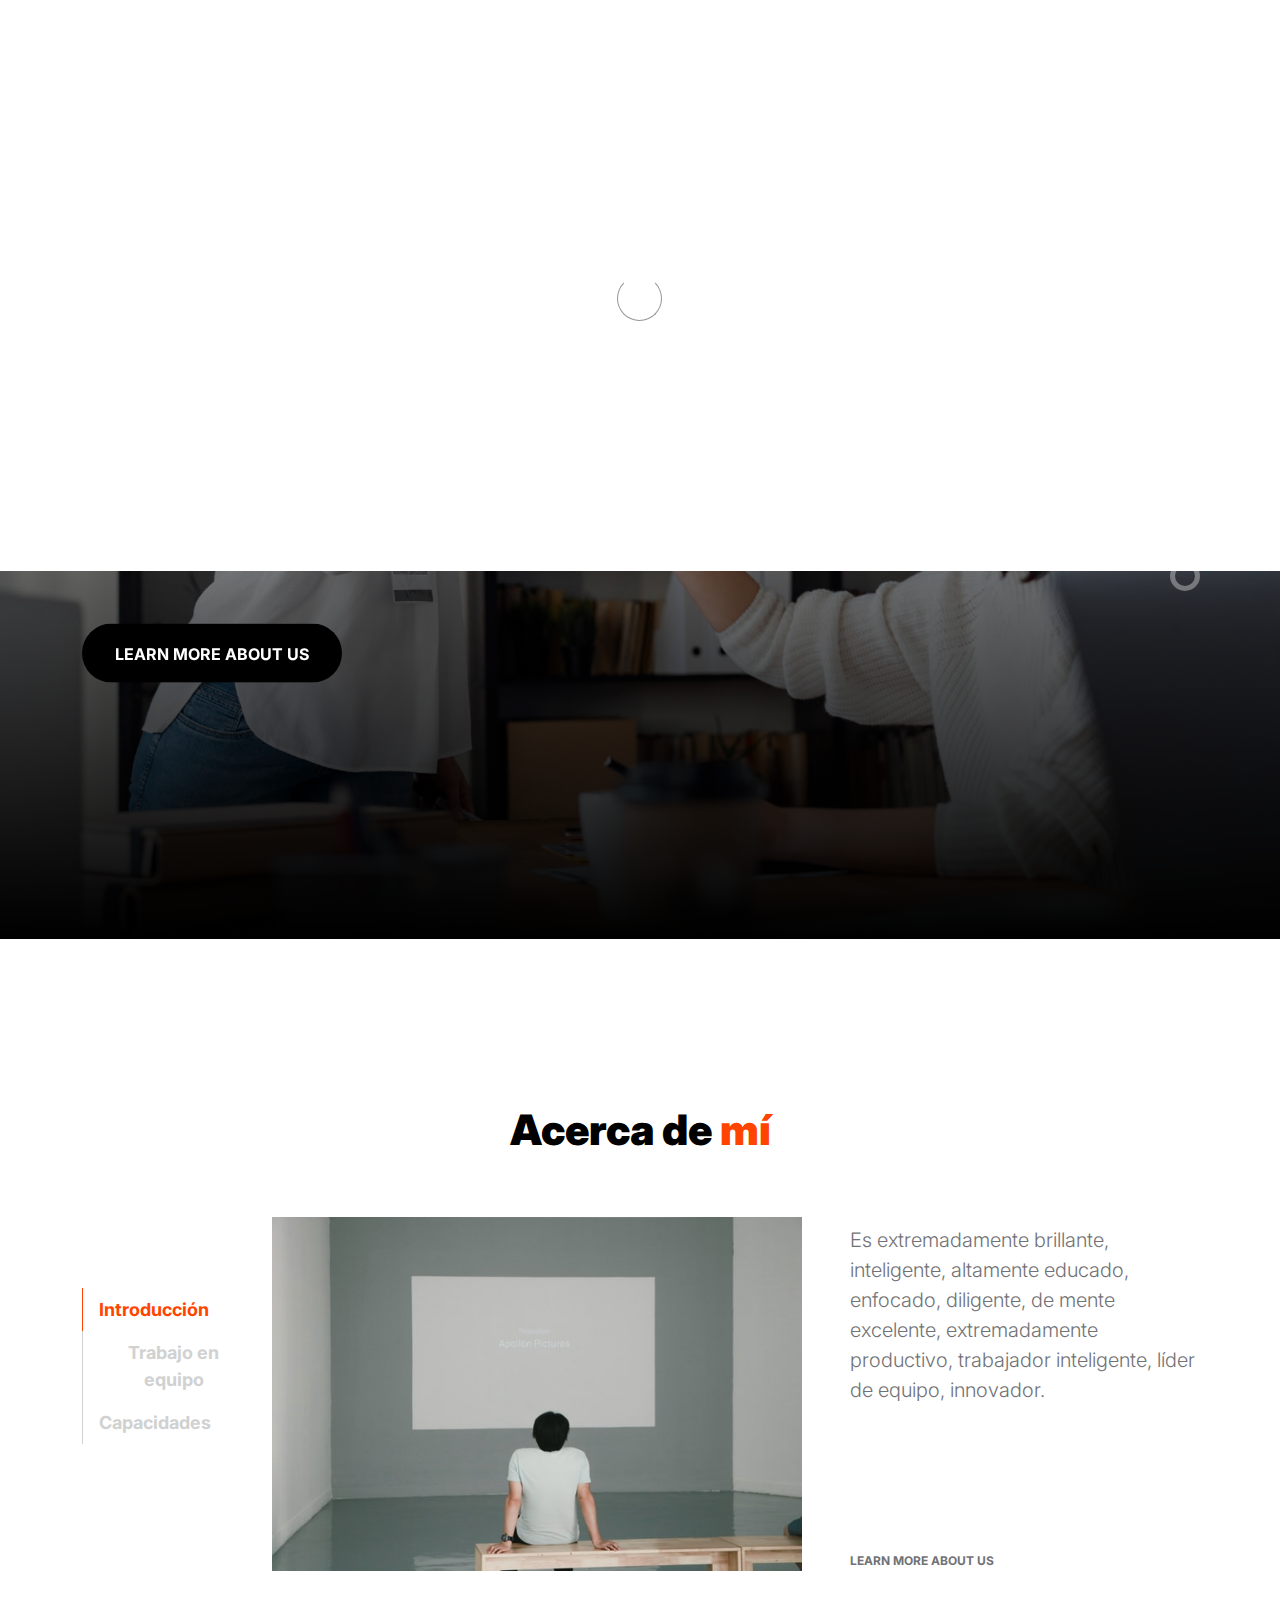
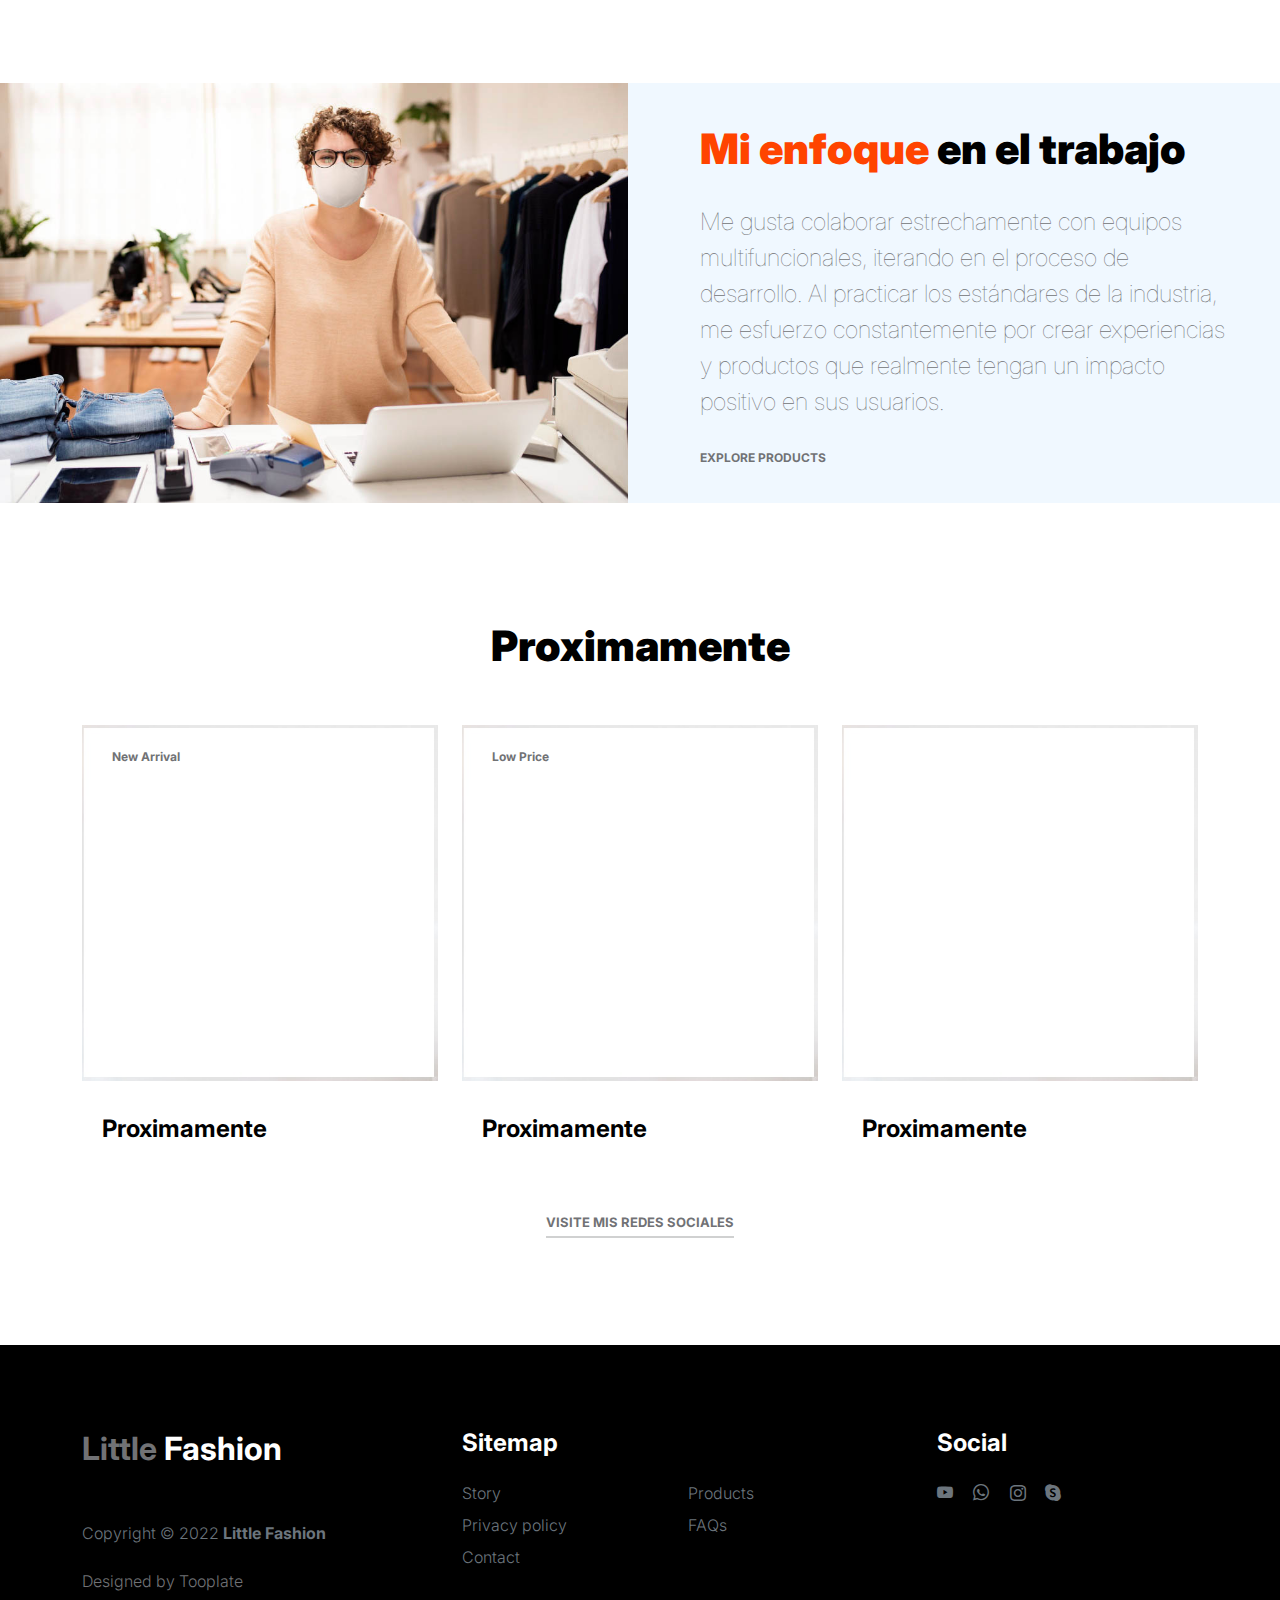
==== commit 44a771c0: "11" ====
--- a/index.html
+++ b/index.html
@@ -157,15 +157,15 @@
                         <div class="col-lg-2 col-12 mt-auto mb-auto">
                             <ul class="nav nav-pills mb-5 mx-auto justify-content-center align-items-center" id="pills-tab" role="tablist">
                                 <li class="nav-item" role="presentation">
-                                    <button class="nav-link active" id="pills-home-tab" data-bs-toggle="pill" data-bs-target="#pills-home" type="button" role="tab" aria-controls="pills-home" aria-selected="true">Introduction</button>
+                                    <button class="nav-link active" id="pills-home-tab" data-bs-toggle="pill" data-bs-target="#pills-home" type="button" role="tab" aria-controls="pills-home" aria-selected="true">Introducción</button>
                                 </li>
 
                                 <li class="nav-item" role="presentation">
-                                    <button class="nav-link" id="pills-youtube-tab" data-bs-toggle="pill" data-bs-target="#pills-youtube" type="button" role="tab" aria-controls="pills-youtube" aria-selected="true">How we work?</button>
+                                    <button class="nav-link" id="pills-youtube-tab" data-bs-toggle="pill" data-bs-target="#pills-youtube" type="button" role="tab" aria-controls="pills-youtube" aria-selected="true">Trabajo en equipo</button>
                                 </li>
 
                                 <li class="nav-item" role="presentation">
-                                    <button class="nav-link" id="pills-skill-tab" data-bs-toggle="pill" data-bs-target="#pills-skill" type="button" role="tab" aria-controls="pills-skill" aria-selected="false">Capabilites</button>
+                                    <button class="nav-link" id="pills-skill-tab" data-bs-toggle="pill" data-bs-target="#pills-skill" type="button" role="tab" aria-controls="pills-skill" aria-selected="false">Capacidades</button>
                                 </li>
                             </ul>
                         </div>
@@ -209,7 +209,7 @@
 
                                         <div class="col-lg-5 col-12">
                                             <div class="d-flex flex-column h-100 ms-lg-4 mt-lg-0 mt-5">
-                                                <h4 class="mb-3">Life at Studio</h4>
+                                                <h4 class="mb-3">Trabajo en equipo</h4>
 
                                                 <p>A lo largo de tres años en el negocio, tuvo la oportunidad de trabajar en una variedad de proyectos, con las empresas</p>
 
@@ -234,7 +234,7 @@
 
                                         <div class="col-lg-5 col-12">
                                             <div class="d-flex flex-column h-100 ms-lg-4 mt-lg-0 mt-5">
-                                                <h4 class="mb-3">What can help you?</h4>
+                                                <h4 class="mb-3">Capacidades</h4>
 
                                                 <p>Más de tres años en el negocio, hemos tenido la oportunidad en el proyecto</p>
 
@@ -309,7 +309,7 @@
                     <div class="row">
                         
                         <div class="col-12 text-center">
-                            <h2 class="mb-5">Productos</h2>
+                            <h2 class="mb-5">Proximamente</h2>
                         </div>
 
                         <div class="col-lg-4 col-12 mb-3">
@@ -327,13 +327,13 @@
                                 <div class="product-info d-flex">
                                     <div>
                                         <h5 class="product-title mb-0">
-                                            <a href="product-detail.html" class="product-title-link">Tree pot</a>
+                                            <a href="product-detail.html" class="product-title-link">Proximamente</a>
                                         </h5>
 
-                                        <p class="product-p">Original package design from house</p>
-                                    </div>
-
-                                    <small class="product-price text-muted ms-auto mt-auto mb-5">$25</small>
+                                        <p class="product-p"></p>
+                                    </div>
+
+                                    <small class="product-price text-muted ms-auto mt-auto mb-5"></small>
                                 </div>
                             </div>
                         </div>
@@ -353,13 +353,13 @@
                                 <div class="product-info d-flex">
                                     <div>
                                         <h5 class="product-title mb-0">
-                                            <a href="product-detail.html" class="product-title-link">Fashion Set</a>
+                                            <a href="product-detail.html" class="product-title-link">Proximamente</a>
                                         </h5>
 
-                                        <p class="product-p">Costume Package</p>
-                                    </div>
-
-                                    <small class="product-price text-muted ms-auto mt-auto mb-5">$35</small>
+                                        <p class="product-p"></p>
+                                    </div>
+
+                                    <small class="product-price text-muted ms-auto mt-auto mb-5"></small>
                                 </div>
                             </div>
                         </div>
@@ -377,19 +377,19 @@
                                 <div class="product-info d-flex">
                                     <div>
                                         <h5 class="product-title mb-0">
-                                            <a href="product-detail.html" class="product-title-link">Juice Drinks</a>
+                                            <a href="product-detail.html" class="product-title-link">Proximamente</a>
                                         </h5>
 
-                                        <p class="product-p">Nature made another world</p>
-                                    </div>
-
-                                    <small class="product-price text-muted ms-auto mt-auto mb-5">$45</small>
+                                        <p class="product-p"></p>
+                                    </div>
+
+                                    <small class="product-price text-muted ms-auto mt-auto mb-5"></small>
                                 </div>
                             </div>
                         </div>
 
                         <div class="col-12 text-center">
-                            <a href="products.html" class="view-all">View All Products</a>
+                            <a href="products.html" class="view-all">Visite mis redes sociales</a>
                         </div>
 
                     </div>
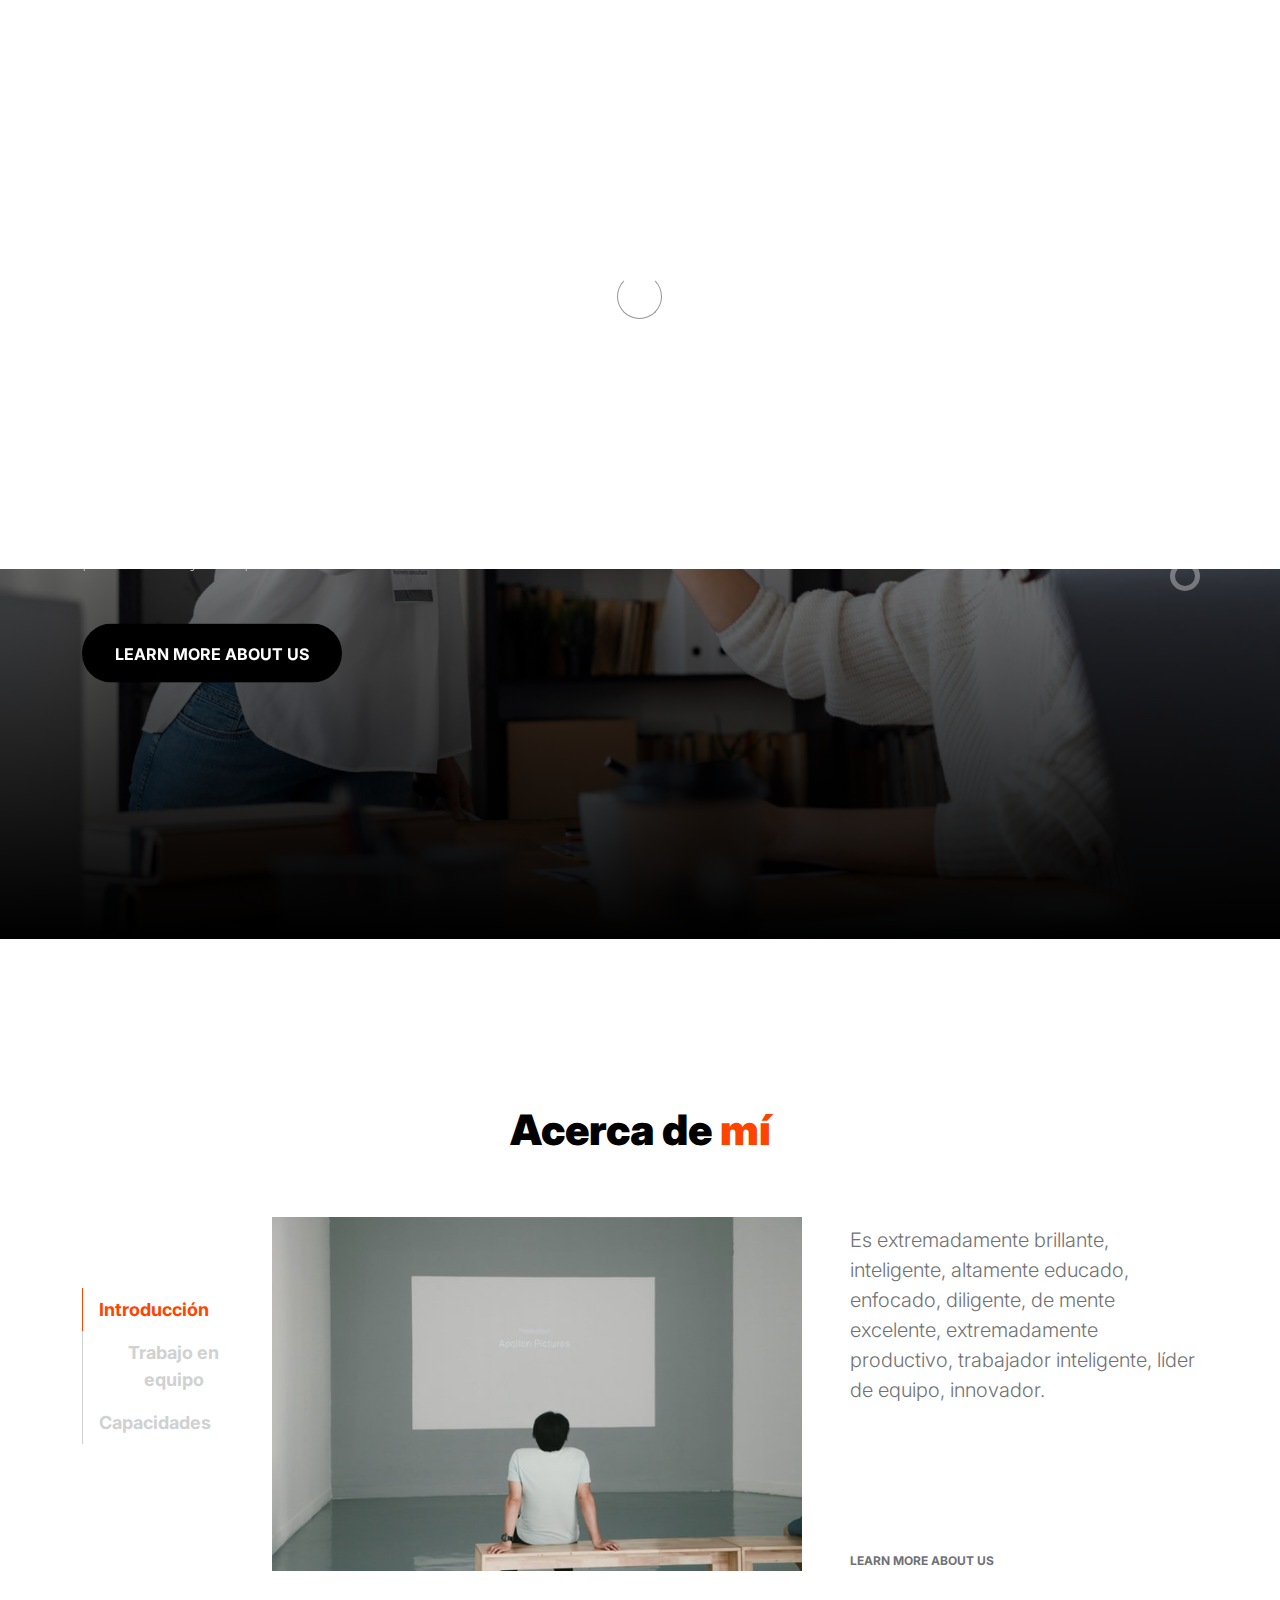
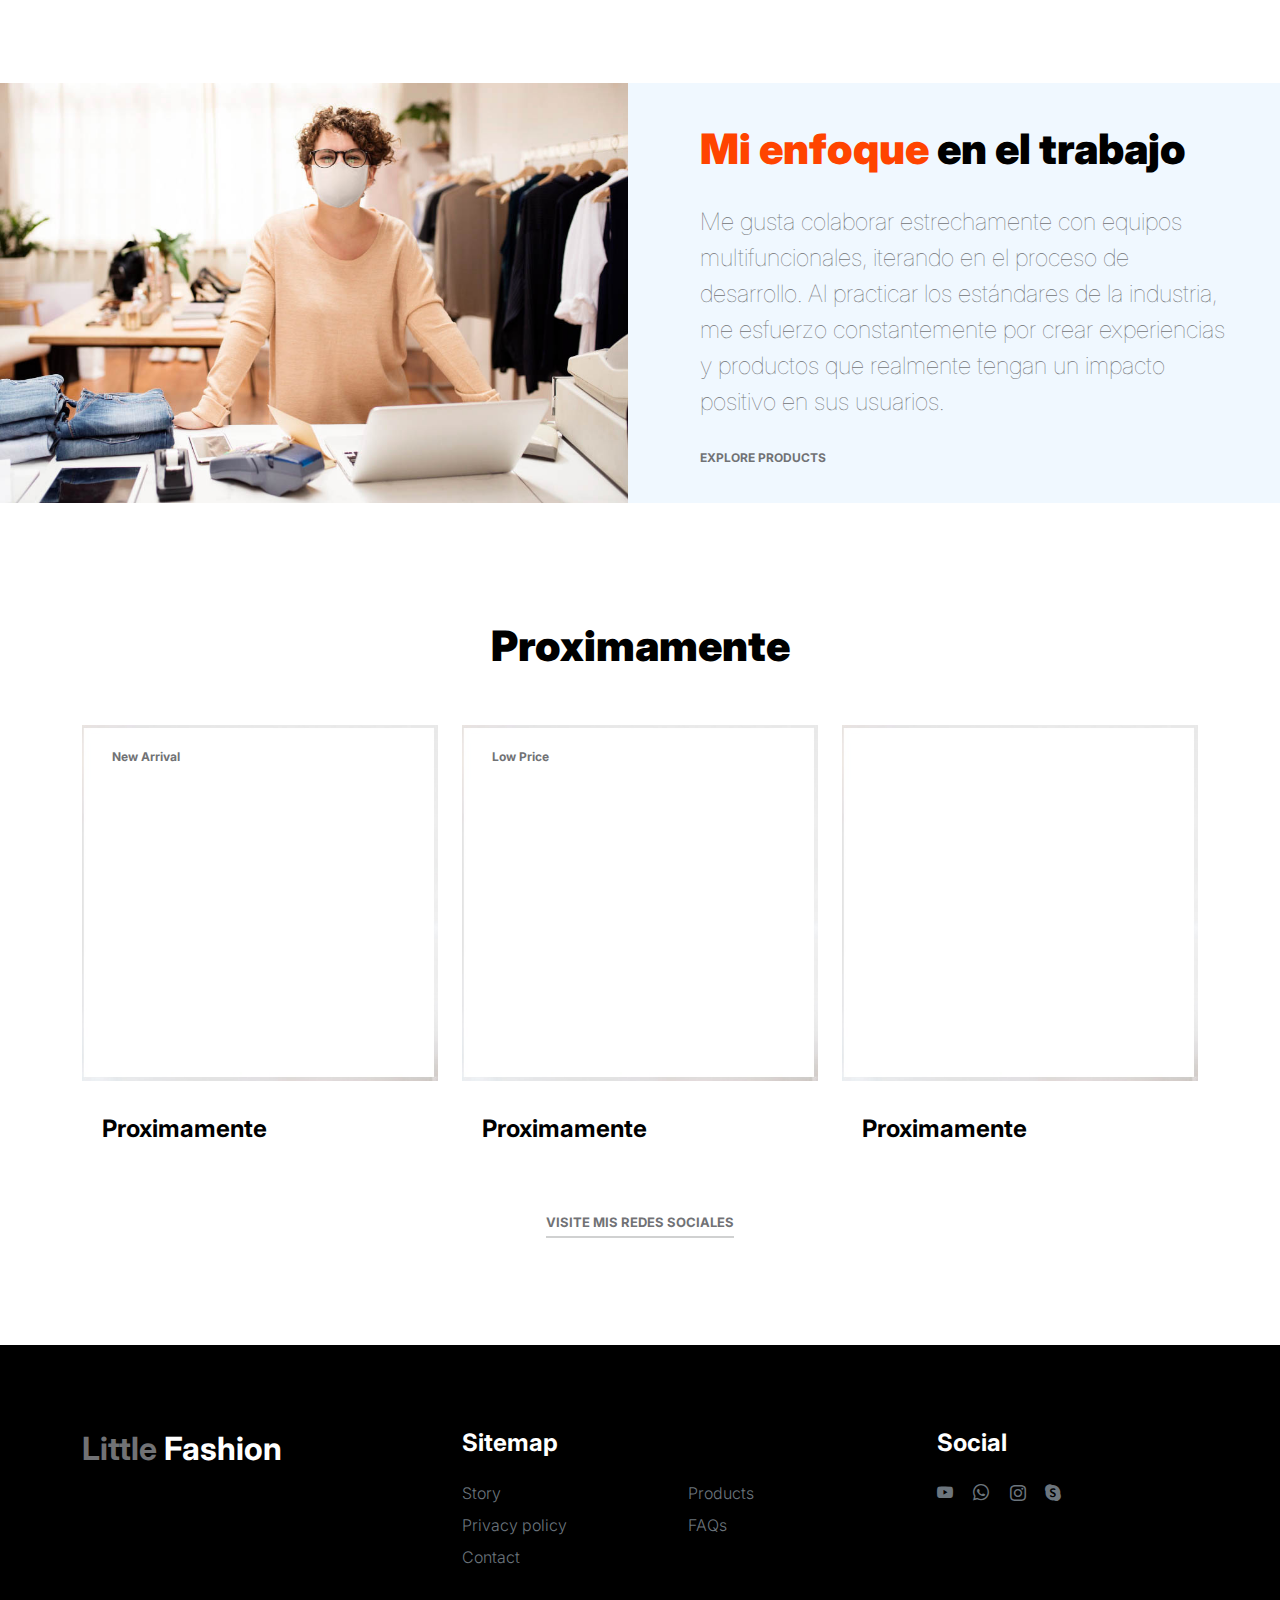
==== commit f7196f63: "13" ====
--- a/index.html
+++ b/index.html
@@ -68,7 +68,7 @@
                             </li>
 
                             <li class="nav-item">
-                                <a class="nav-link" href="products.html">Products</a>
+                                <a></a>
                             </li>
 
                             <li class="nav-item">
@@ -76,14 +76,14 @@
                             </li>
 
                             <li class="nav-item">
-                                <a class="nav-link" href="contact.html">Contact</a>
+                                <a></a>
                             </li>
                         </ul>
 
                         <div class="d-none d-lg-block">
-                            <a href="sign-in.html" class="bi-person custom-icon me-3"></a>
-
-                            <a href="product-detail.html" class="bi-bag custom-icon"></a>
+                            <a></a>
+
+                            <a></a>
                         </div>
                     </div>
                 </div>
@@ -404,9 +404,9 @@
 
                     <div class="col-lg-3 col-10 me-auto mb-4">
                         <h4 class="text-white mb-3"><a href="index.html">Little</a> Fashion</h4>
-                        <p class="copyright-text text-muted mt-lg-5 mb-4 mb-lg-0">Copyright © 2022 <strong>Little Fashion</strong></p>
+                        <p class="copyright-text text-muted mt-lg-5 mb-4 mb-lg-0"><strong></strong></p>
                         <br>
-                        <p class="copyright-text">Designed by <a href="https://www.tooplate.com/" target="_blank">Tooplate</a></p>
+                        <p class="copyright-text"> <a href="https://www.tooplate.com/" target="_blank"></a></p>
                     </div>
 
                     <div class="col-lg-5 col-8">
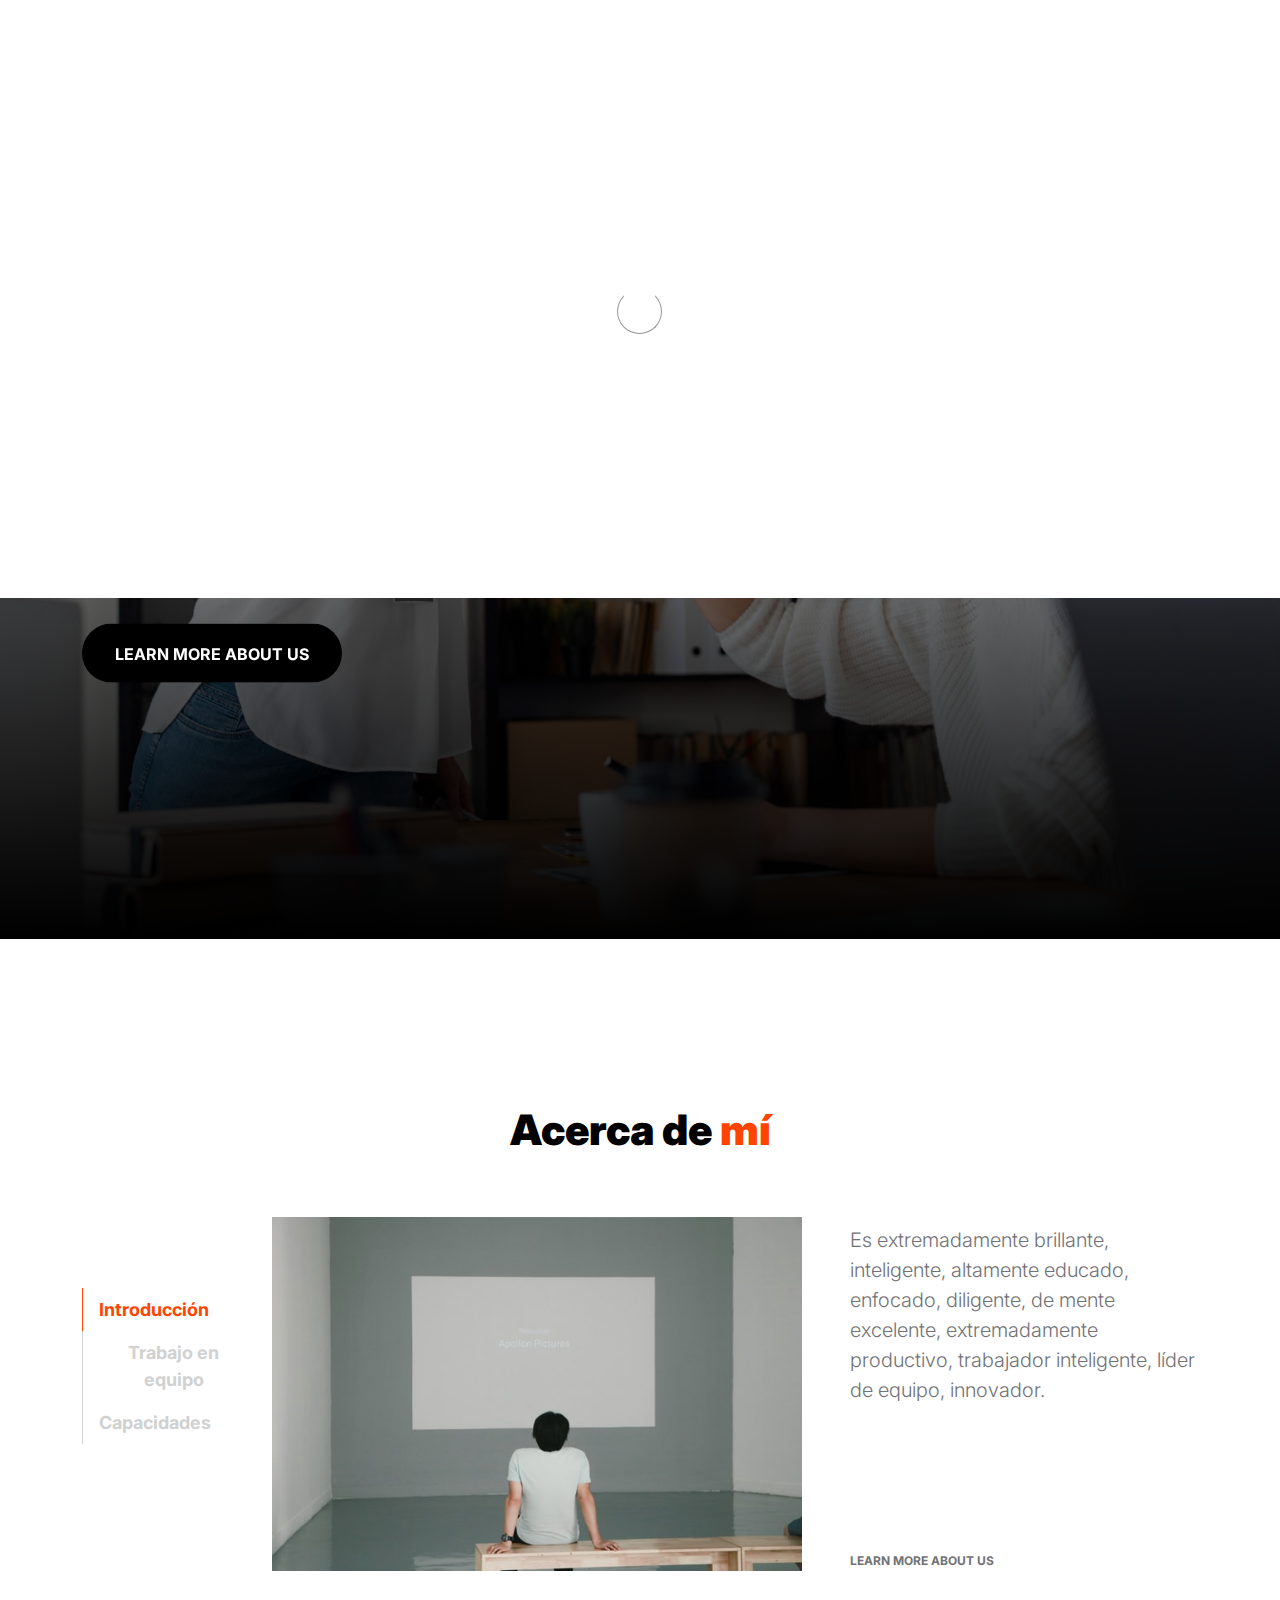
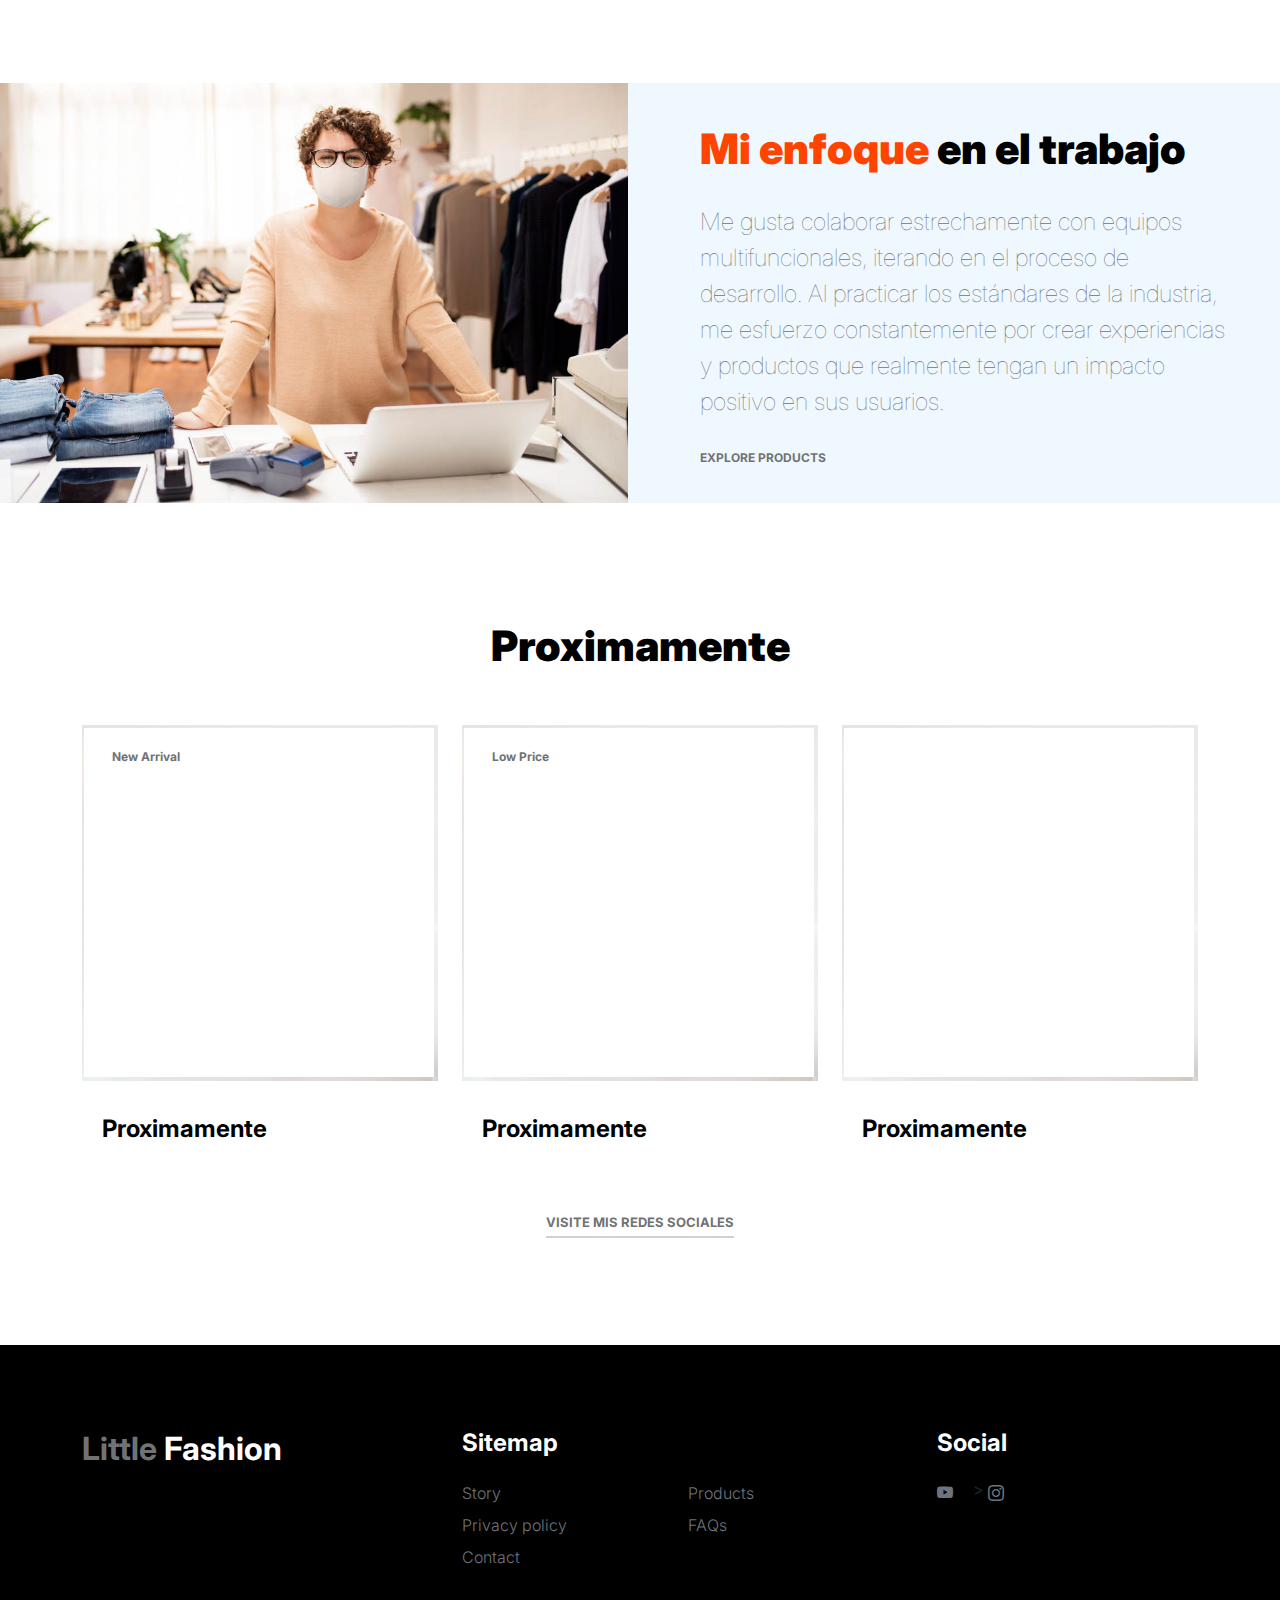
==== commit e2fefc06: "14" ====
--- a/index.html
+++ b/index.html
@@ -430,13 +430,13 @@
 
                         <ul class="social-icon">
 
-                            <li><a href="#" class="social-icon-link bi-youtube"></a></li>
-
-                            <li><a href="#" class="social-icon-link bi-whatsapp"></a></li>
-
-                            <li><a href="#" class="social-icon-link bi-instagram"></a></li>
-
-                            <li><a href="#" class="social-icon-link bi-skype"></a></li>
+                            <li><a href="https://www.youtube.com/shorts/MfRq0Mfqe7M" class="social-icon-link bi-youtube"></a></li>
+
+                            <li>></a></li>
+
+                            <li><a href="https://www.instagram.com/mohamed.quintana/" class="social-icon-link bi-instagram"></a></li>
+
+                            <li></a></li>
                         </ul>
                     </div>
 
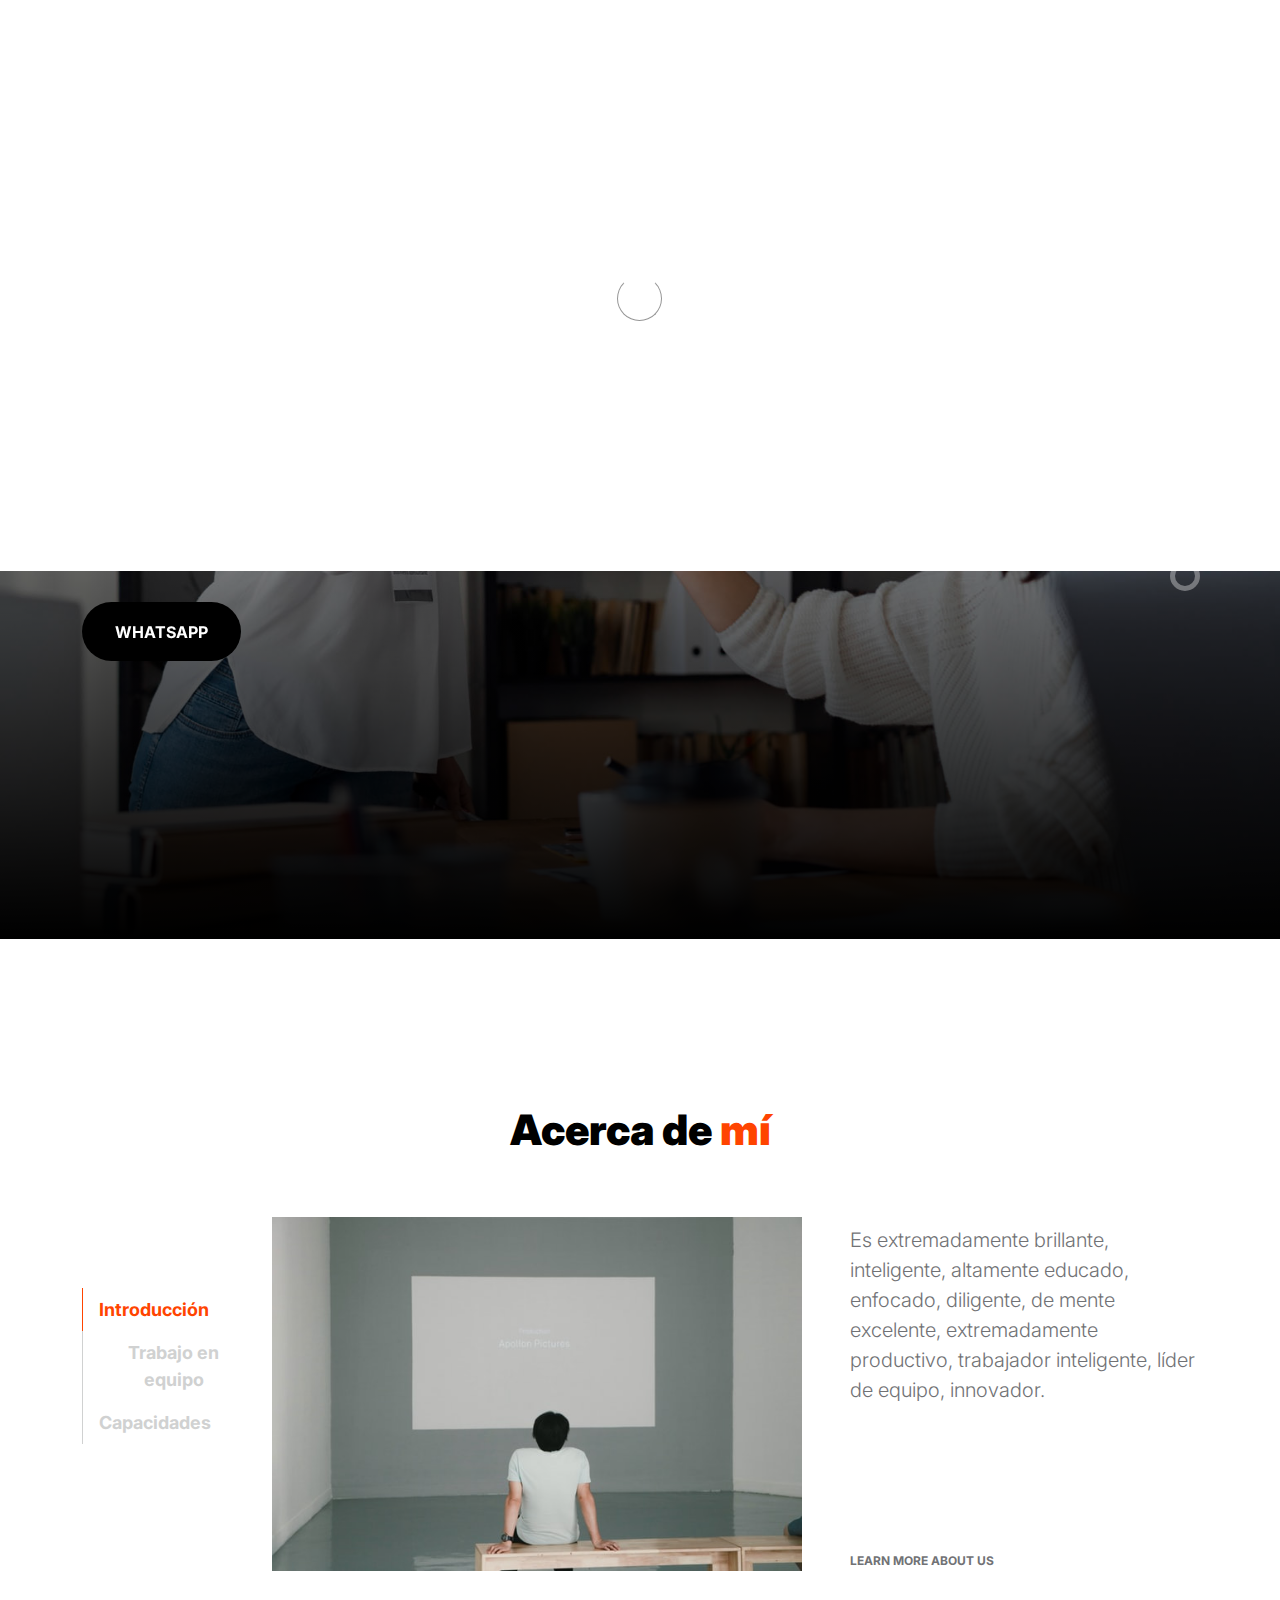
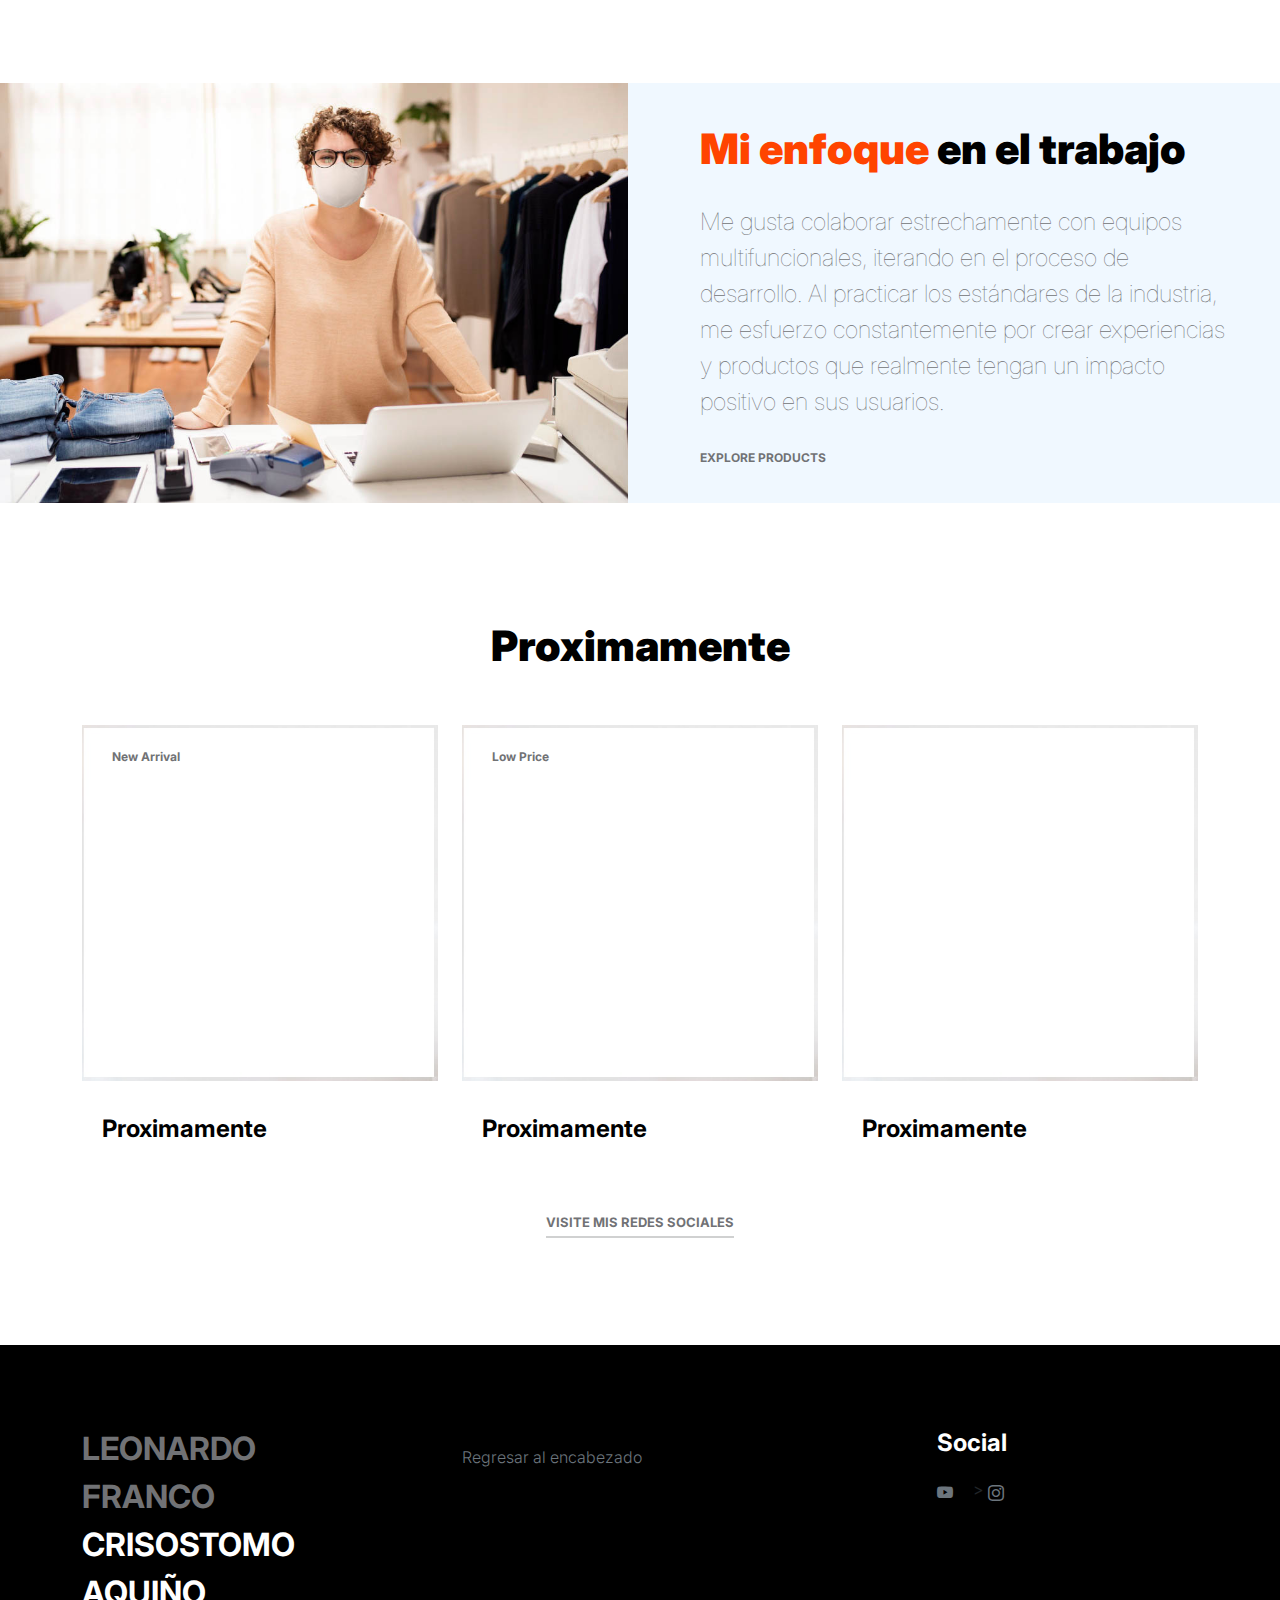
==== commit 3aba1f9f: "new" ====
--- a/index.html
+++ b/index.html
@@ -64,7 +64,7 @@
                             </li>
 
                             <li class="nav-item">
-                                <a class="nav-link" href="about.html">Story</a>
+                                <a class="nav-link" href="about.html"></a>
                             </li>
 
                             <li class="nav-item">
@@ -72,7 +72,7 @@
                             </li>
 
                             <li class="nav-item">
-                                <a class="nav-link" href="faq.html">FAQs</a>
+                                <a class="nav-link" href="faq.html"></a>
                             </li>
 
                             <li class="nav-item">
@@ -99,9 +99,9 @@
                                 <div class="col-lg-6 col-10">
                                     <h1 class="slick-title">LEONARDO CRISOSTOMO AQUIÑO</h1>
 
-                                    <p class="lead text-white mt-lg-3 mb-lg-5">Little fashion template comes with total 8 HTML pages provided by Tooplate website.</p>
-
-                                    <a href="about.html" class="btn custom-btn">Learn more about us</a>
+                                    <p class="lead text-white mt-lg-3 mb-lg-5">.</p>
+
+                                    <a href="https://api.whatsapp.com/send?phone=958114230" class="btn custom-btn">WHATSAPP</a>
                                 </div>
                             </div>
                         </div>
@@ -117,9 +117,9 @@
                                 <div class="col-lg-6 col-10">
                                     <h1 class="slick-title">LEONARDO CRISOSTOMO AQUIÑO</h1>
 
-                                    <p class="lead text-white mt-lg-3 mb-lg-5">Please share this Little Fashion template to your friends. Thank you for supporting us.</p>
-
-                                    <a href="product.html" class="btn custom-btn">Explore products</a>
+                                    <p class="lead text-white mt-lg-3 mb-lg-5">.</p>
+
+                                    <a href="https://www.instagram.com/mohamed.quintana/" class="btn custom-btn">INSTAGRAM</a>
                                 </div>
                             </div>
                         </div>
@@ -135,9 +135,9 @@
                                 <div class="col-lg-6 col-10">
                                     <h1 class="slick-title">LEONARDO CRISOSTOMO AQUIÑO</h1>
 
-                                    <p class="lead text-white mt-lg-3 mb-lg-5">Tooplate is one of the best HTML CSS template websites for everyone.</p>
-
-                                    <a href="contact.html" class="btn custom-btn">Work with us</a>
+                                    <p class="lead text-white mt-lg-3 mb-lg-5">.</p>
+
+                                    <a href="https://web.facebook.com/leonardo.crisostomoaquino" class="btn custom-btn">FACEBOOK</a>
                                 </div>
                             </div>
                         </div>
@@ -217,7 +217,7 @@
 
                                                 <div class="mt-2 mt-lg-auto">
                                                     <a href="contact.html" class="custom-link mb-2">
-                                                        Work with us
+                                                        Facebook
                                                         <i class="bi-arrow-right ms-2"></i>
                                                     </a>
                                                 </div>
@@ -403,25 +403,25 @@
                 <div class="row">
 
                     <div class="col-lg-3 col-10 me-auto mb-4">
-                        <h4 class="text-white mb-3"><a href="index.html">Little</a> Fashion</h4>
+                        <h4 class="text-white mb-3"><a href="index.html">LEONARDO FRANCO</a> CRISOSTOMO AQUIÑO</h4>
                         <p class="copyright-text text-muted mt-lg-5 mb-4 mb-lg-0"><strong></strong></p>
                         <br>
                         <p class="copyright-text"> <a href="https://www.tooplate.com/" target="_blank"></a></p>
                     </div>
 
                     <div class="col-lg-5 col-8">
-                        <h5 class="text-white mb-3">Sitemap</h5>
+                        <h5 class="text-white mb-3"></h5>
 
                         <ul class="footer-menu d-flex flex-wrap">
-                            <li class="footer-menu-item"><a href="about.html" class="footer-menu-link">Story</a></li>
-
-                            <li class="footer-menu-item"><a href="#" class="footer-menu-link">Products</a></li>
-
-                            <li class="footer-menu-item"><a href="#" class="footer-menu-link">Privacy policy</a></li>
-
-                            <li class="footer-menu-item"><a href="#" class="footer-menu-link">FAQs</a></li>
-
-                            <li class="footer-menu-item"><a href="#" class="footer-menu-link">Contact</a></li>
+                            <li class="footer-menu-item"><a href="#" class="footer-menu-link">Regresar al encabezado</a></li>
+
+                            <li class="footer-menu-item"><a href="#" class="footer-menu-link"></a></li>
+
+                            <li class="footer-menu-item"><a href="#" class="footer-menu-link"></a></li>
+
+                            <li class="footer-menu-item"><a href="#" class="footer-menu-link"></a></li>
+
+                            <li class="footer-menu-item"><a href="#" class="footer-menu-link"></a></li>
                         </ul>
                     </div>
 
